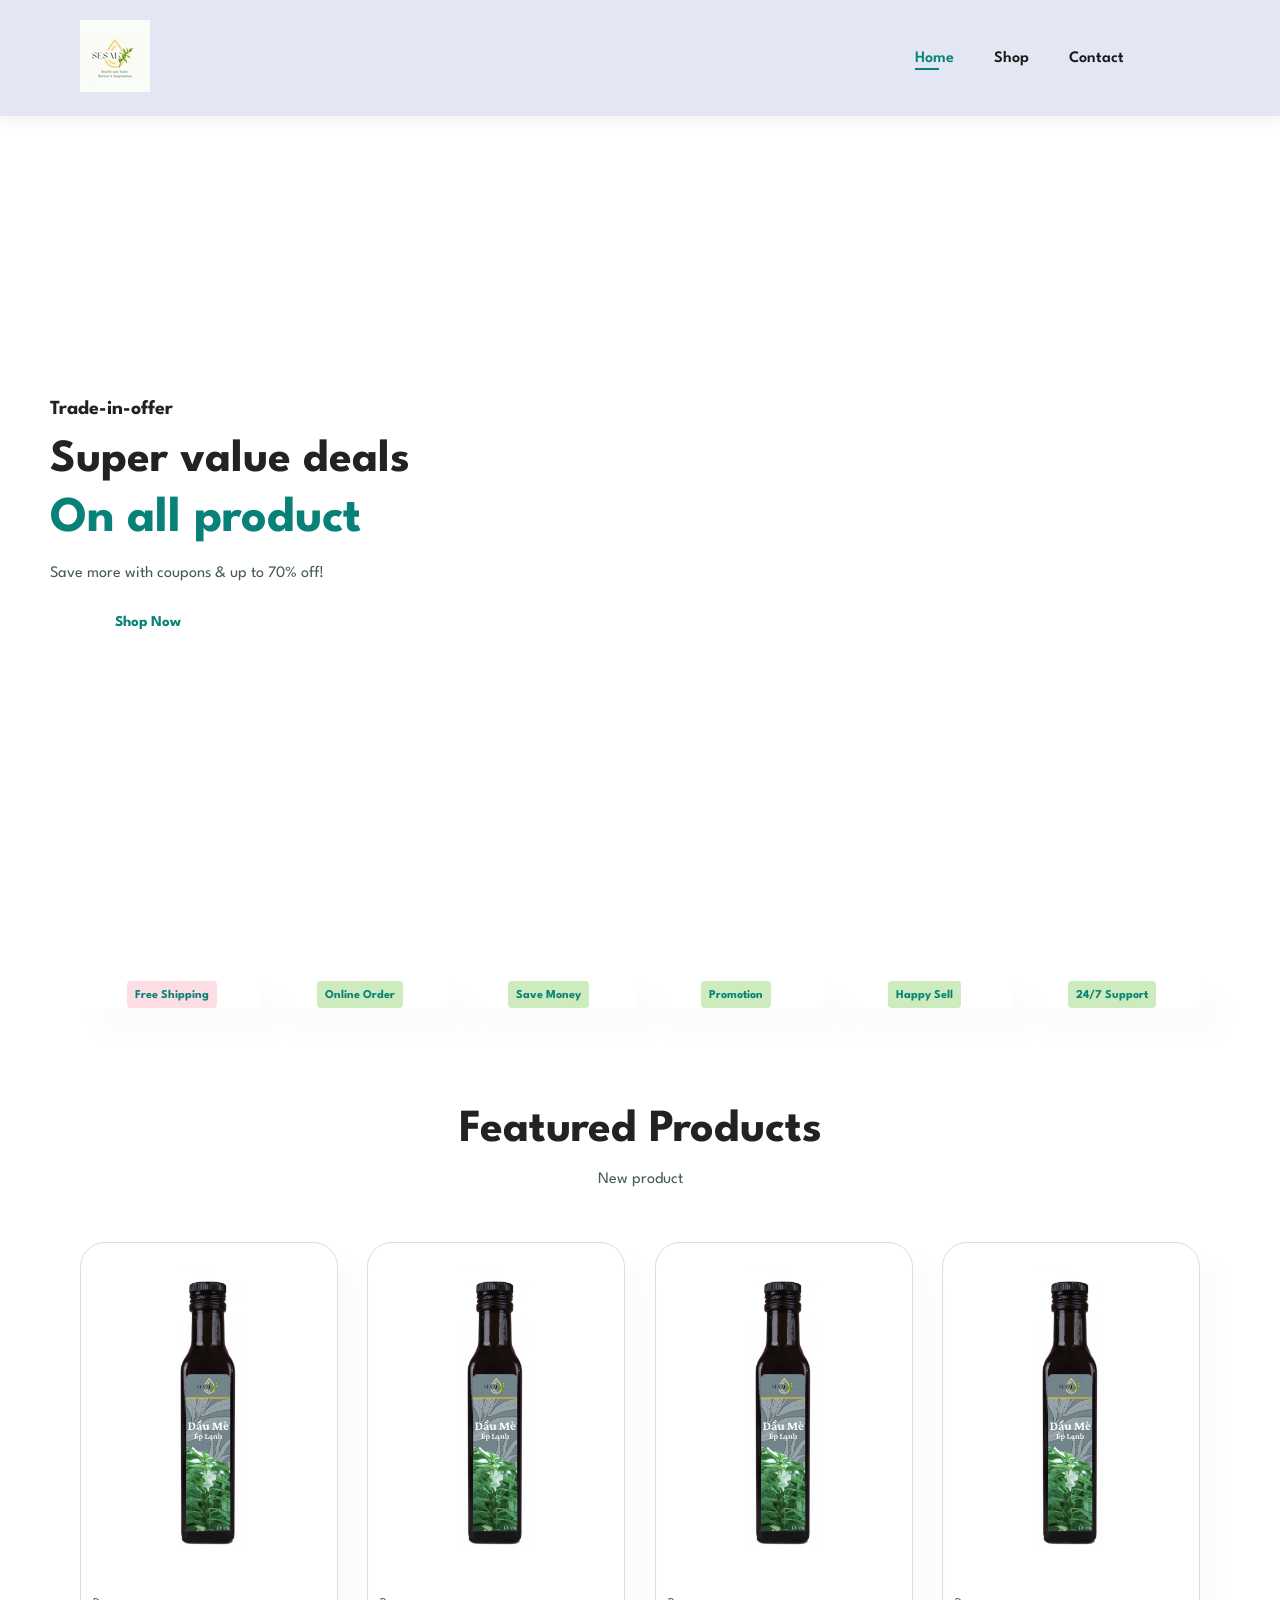
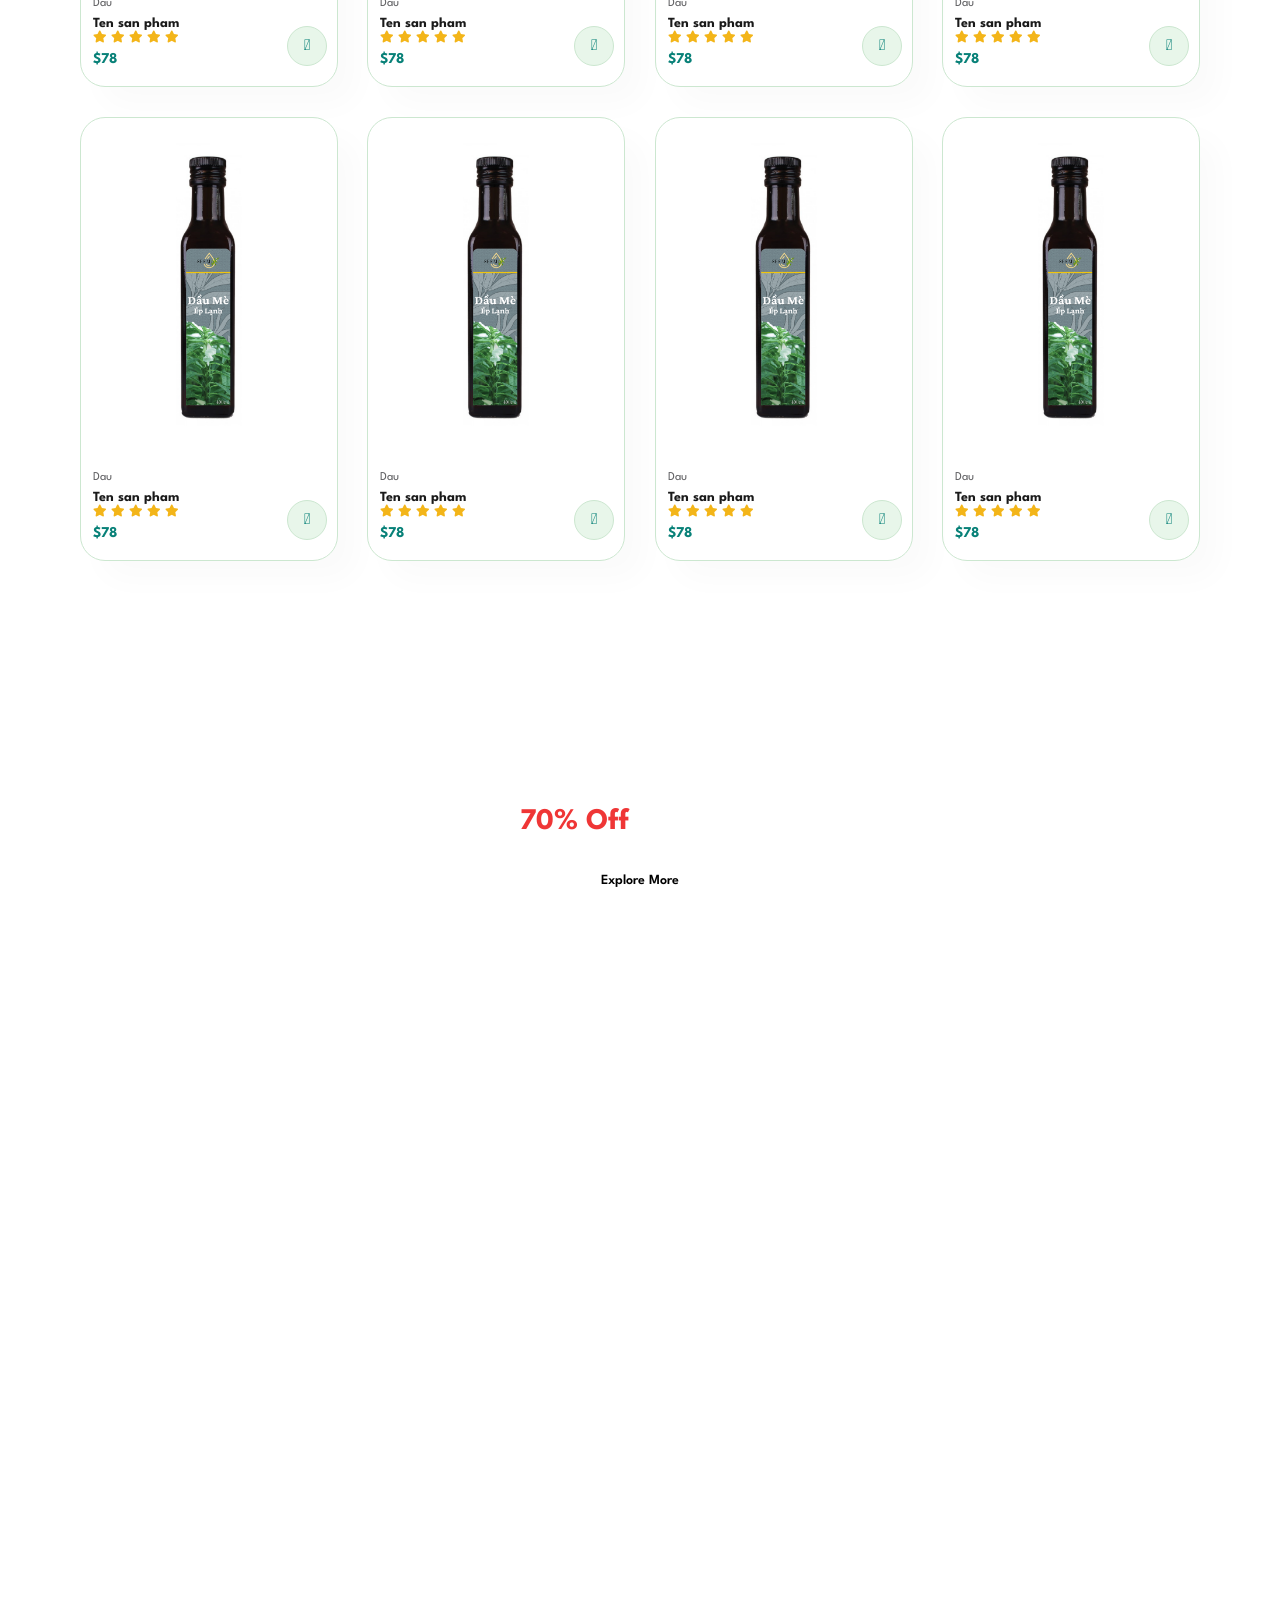
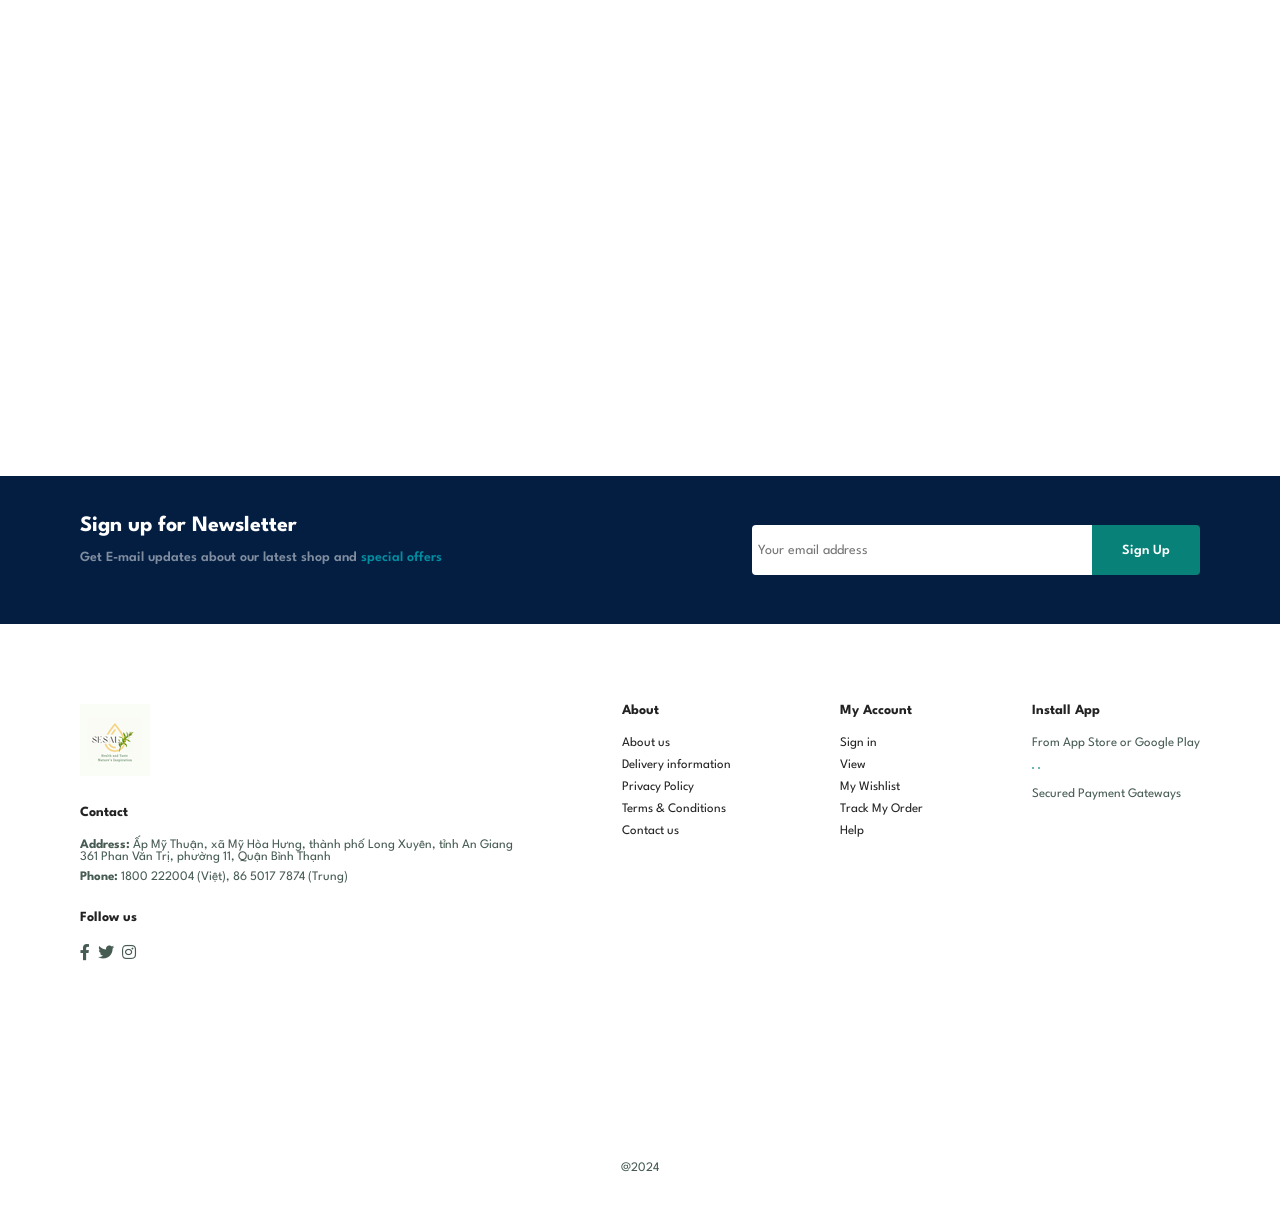
==== index.html @ d2856c5e "rgh" ====
<!DOCTYPE html>
<html lang="en">

    <head>
        <meta charset="UTF-8">
        <meta http-equiv="X-UA-Compatible" content="IE=edge">
        <meta name="viewport" content="width=device-width, initial-scale=1.0">
        <title>Tech2etc Ecommerce Tutorial</title>
        <link rel="stylesheet" href="https://pro.fontawesome.com/releases/v5.10.0/css/all.css" />

        <link rel="stylesheet" href="style.css">
    </head>

    <body>
        <section id = "header">
            <a href="#"><img src="img/logo.png"class = "logo" alt></a>

            <div>
                <ul id="navbar">
                    <li><a class="active" href="index.html">Home</a></li>
                    <li><a href="shop.html">Shop</a></li>
                    <li><a href="contact.html">Contact</a></li>
                    <li id= "lg-bag"><a href="cart.html"><i class="far fa-shopping-bag"></i></a></li>
                    <a href="#" id= "close"><i class="far fa-times"></i></a>
                </ul>
            </div>
            <div id="mobile">
                
                <a href="cart.html"><i class="far fa-shopping-bag"></i></a>
                <i id="bar" class = "fas fa-outdent"></i>
            </div>
        </section>

        <section id = "hero">
            <h4> Trade-in-offer</h4>
            <h2> Super value deals</h2>
            <h1> On all product</h1>
            <p>Save more with coupons & up to 70% off!</p>
            <button>Shop Now</button>
        </section>

        <section id="feature" class="section-p1">
            <div class = "fe-box">
                <img src="img/features/f1.png" alt = "">
                <h6>Free Shipping</h6>
            </div>
            <div class = "fe-box">
                <img src="img/features/f2.png" alt = "">
                <h6>Online Order</h6>
            </div>
            <div class = "fe-box">
                <img src="img/features/f3.png" alt = "">
                <h6> Save Money</h6>
            </div>
            <div class = "fe-box">
                <img src="img/features/f4.png" alt = "">
                <h6>Promotion</h6>
            </div>
            <div class = "fe-box">
                <img src="img/features/f5.png" alt = "">
                <h6>Happy Sell</h6>
            </div>
            <div class = "fe-box">
                <img src="img/features/f6.png" alt = "">
                <h6>24/7 Support</h6>
            </div>
        </section>

        <section id="product1" class = "section-p1">
            <h2>Featured Products</h2>
            <p>New product</p>
            <div class= "pro-container">
                <div class="pro">
                    <img src="img/products/f1.jpg" alt="">
                    <div class="des">
                        <span>Dau</span>
                        <h5>Ten san pham</h5>
                        <div class="star">
                            <i class="fas fa-star"></i>
                            <i class="fas fa-star"></i>
                            <i class="fas fa-star"></i>
                            <i class="fas fa-star"></i>
                            <i class="fas fa-star"></i>
                        </div>
                      <h4>$78</h4>
                 </div>
                 <a href="#"><i class="fal fa-shopping-cart cart"></i></a>
               </div>
               <div class="pro">
                <img src="img/products/f1.jpg" alt="">
                <div class="des">
                    <span>Dau</span>
                    <h5>Ten san pham</h5>
                    <div class="star">
                        <i class="fas fa-star"></i>
                        <i class="fas fa-star"></i>
                        <i class="fas fa-star"></i>
                        <i class="fas fa-star"></i>
                        <i class="fas fa-star"></i>
                    </div>
                  <h4>$78</h4>
             </div>
             <a href="#"><i class="fal fa-shopping-cart cart"></i></a>
           </div>
           <div class="pro">
            <img src="img/products/f1.jpg" alt="">
            <div class="des">
                <span>Dau</span>
                <h5>Ten san pham</h5>
                <div class="star">
                    <i class="fas fa-star"></i>
                    <i class="fas fa-star"></i>
                    <i class="fas fa-star"></i>
                    <i class="fas fa-star"></i>
                    <i class="fas fa-star"></i>
                </div>
              <h4>$78</h4>
         </div>
         <a href="#"><i class="fal fa-shopping-cart cart"></i></a>
       </div>
       <div class="pro">
        <img src="img/products/f1.jpg" alt="">
        <div class="des">
            <span>Dau</span>
            <h5>Ten san pham</h5>
            <div class="star">
                <i class="fas fa-star"></i>
                <i class="fas fa-star"></i>
                <i class="fas fa-star"></i>
                <i class="fas fa-star"></i>
                <i class="fas fa-star"></i>
            </div>
          <h4>$78</h4>
     </div>
     <a href="#"><i class="fal fa-shopping-cart cart"></i></a>
   </div>
   <div class="pro">
    <img src="img/products/f1.jpg" alt="">
    <div class="des">
        <span>Dau</span>
        <h5>Ten san pham</h5>
        <div class="star">
            <i class="fas fa-star"></i>
            <i class="fas fa-star"></i>
            <i class="fas fa-star"></i>
            <i class="fas fa-star"></i>
            <i class="fas fa-star"></i>
        </div>
      <h4>$78</h4>
 </div>
 <a href="#"><i class="fal fa-shopping-cart cart"></i></a>
</div>
<div class="pro">
    <img src="img/products/f1.jpg" alt="">
    <div class="des">
        <span>Dau</span>
        <h5>Ten san pham</h5>
        <div class="star">
            <i class="fas fa-star"></i>
            <i class="fas fa-star"></i>
            <i class="fas fa-star"></i>
            <i class="fas fa-star"></i>
            <i class="fas fa-star"></i>
        </div>
      <h4>$78</h4>
 </div>
 <a href="#"><i class="fal fa-shopping-cart cart"></i></a>
</div>



<div class="pro">
    <img src="img/products/f1.jpg" alt="">
    <div class="des">
        <span>Dau</span>
        <h5>Ten san pham</h5>
        <div class="star">
            <i class="fas fa-star"></i>
            <i class="fas fa-star"></i>
            <i class="fas fa-star"></i>
            <i class="fas fa-star"></i>
            <i class="fas fa-star"></i>
        </div>
      <h4>$78</h4>
 </div>
 <a href="#"><i class="fal fa-shopping-cart cart"></i></a>
</div>
<div class="pro">
    <img src="img/products/f1.jpg" alt="">
    <div class="des">
        <span>Dau</span>
        <h5>Ten san pham</h5>
        <div class="star">
            <i class="fas fa-star"></i>
            <i class="fas fa-star"></i>
            <i class="fas fa-star"></i>
            <i class="fas fa-star"></i>
            <i class="fas fa-star"></i>
        </div>
      <h4>$78</h4>
 </div>
 <a href="#"><i class="fal fa-shopping-cart cart"></i></a>
</div>
            </div>
        </section>

        <section id="banner" class="section-m1">
            <h4>Repair Services</h4>
            <h2>Up to <span>70% Off</span> Gioi thieu gi do</h2>
            <button class="normal">Explore More</button>
        </section>


        <section id = "sm-banner" class="section-p1">
            <div class="banner-box">
                <h4> crazy deal</h4>
                <h2>buy 1 get 1 free</h2>
                <span>The best classic dress is on sale at cars</span>
                <button class="white">Learn more</button>
            </div>
            <div class="banner-box banner-box2">
                <h4> crazy deal</h4>
                <h2>buy 1 get 1 free</h2>
                <span>The best classic dress is on sale at cars</span>
                <button class="white">Learn more</button>
            </div>
        </section>

        
        <section id="newsletter" class="section-p1 section-m1">
            <div class = "newstext">
                <h4>Sign up for Newsletter</h4>
                <p>Get E-mail updates about our latest shop and <span> special offers</span>

                </p>
            </div>
            <div class="form">
                <input type="text" placeholder="Your email address"> 
                <button class="normal">Sign Up</button>
            </div>
        </section>
        <script src="script.js"></script>

        <footer class="section-p1">
            <div class ="col">
                <img class="logo" src="img/logo.png" alt="">
                <h4>Contact</h4>
                <p> <strong>Address: </strong> Ấp Mỹ Thuận, xã Mỹ Hòa Hưng, thành phố Long Xuyên, tỉnh An Giang
                </br>
                    361 Phan Văn Trị, phường 11, Quận Bình Thạnh
                     </p>
                <p> <strong>Phone: </strong>1800 222004 (Việt),
                    86 5017 7874 (Trung)
                    </p>
                <div class="follow">
                    <h4>Follow us</h4>
                    <div class="icon">
                        <i class = "fab fa-facebook-f"></i>
                        <i class = "fab fa-twitter"></i>
                        <i class = "fab fa-instagram"></i>
                        <i class = "fab fa-youtube-f"></i>

                    </div>

                </div>
            </div>
                <div class="col">
                    <h4>About</h4>
                    <a href="#">About us</a>
                    <a href="#">Delivery information</a>
                    <a href="#">Privacy Policy</a>
                    <a href="#">Terms & Conditions</a>
                    <a href="#">Contact us</a>
                </div>
                <div class="col">
                    <h4> My Account</h4>
                    <a href="#">Sign in</a>
                    <a href="#">View</a>
                    <a href="#">My Wishlist</a>
                    <a href="#">Track My Order</a>
                    <a href="#">Help</a>
                </div>
                <div class="col install">
                    <h4>Install App</h4>
                    <p>From App Store or Google Play</p>
                    <div class="row">
                        <img src="img/pay/app.jpg" alt="">
                        <img src="img/pay/play.jpg" alt="">
                    </div>
                    <p>Secured Payment Gateways</p>
                    <img src="img/pay/pay.png" alt="">
                     </div>

                     <div class="copyright">
                        <p>@2024</p>
                     </div>
        </footer>
        <script src="script.js"></script>
    </body>

</html>
---- style.css ----
@import url("https://fonts.googleapis.com/css2?family=Spartan:wght@100;200;300;400;500;600;700;800;900&display=swap");
* {
  margin: 0;
  padding: 0;
  box-sizing: border-box;
  font-family: "Spartan", sans-serif;
}

html {
  scroll-behavior: smooth;
}

/* Global Styles */

h1 {
  font-size: 50px;
  line-height: 64px;
  color: #222;
}

h2 {
  font-size: 46px;
  line-height: 54px;
  color: #222;
}

h4 {
  font-size: 20px;
  color: #222;
}

h6 {
  font-weight: 700;
  font-size: 12px;
}

p {
  font-size: 16px;
  color: #465b52;
  margin: 15px 0 20px 0;
}

.section-p1 {
  padding: 40px 80px;
}

.section-m1 {
  margin: 40px 0;
}
button.normal{
  font-size: 14px;
  font-weight: 600;
  padding: 15px 30px;
  color: #000;
  background-color: #fff;
  border-radius: 4px;
  cursor: pointer;
  border: none;
  outline: none;
  transition: 0.2s;
}
button.white{
  font-size: 13px;
  font-weight: 600;
  padding: 11px 18px;
  color: #fff;
  background-color: transparent;
  cursor: pointer;
  border: 1px solid #fff;
  outline: none;
  transition: 0.2s;
}
body {
  width: 100%;
}

/*Header Start */
#header{
 display: flex;
 align-items: center;
 justify-content: space-between;
 padding: 20px 80px;
 background: #E3E6F3;
 box-shadow: 0 5px 15px rgba(0, 0, 0, 0.06);
 z-index: 999;
 position: sticky;
 top: 0;
 left: 0;
}

#navbar{
  display: flex;
  align-items: center;
  justify-content: center;
}
#navbar li{
  list-style: none;
  padding: 0 20px;
  position: relative;
}
#navbar li a{
  text-decoration: none;
  font-size: 16px;
  font-weight: 600;
  color: #1a1a1a;
  transition: 0.3s ease;
}
#navbar li a:hover,
#navbar li a.active{
  color: #088178;
}
#navbar li a.active::after,
#navbar li a:hover::after{
  content: "";
  width: 30%;
  height: 2px;
  background: #088178;
  position: absolute;
  bottom: -4px;
  left: 20px;
}
#mobile{
  display: none;
  align-items: center;
}
#close{
  display: none;
}
#hero{
 background-image: url("img/hero4.png");
 height: 90vh;
 width: 100%;
 background-size: cover;
 background-position: top 25% right 0;
 padding: 0 50px;
 display: flex;
 flex-direction: column;
 align-items: flex-start;
 justify-content: center;
}
#hero h4{
  padding-bottom: 15px;
}
#hero h1{
  color: #088178;
}
#hero button{
  background-image: url("img/button.png");
  background-color: transparent;
  color: #088178;
  border: 0;
  padding:  14px 80px 14px 65px;
  background-repeat: no-repeat;
  cursor: pointer;
  font-weight: 700;
  font-size: 15px;
}
#feature{
  display: flex;
  align-items: center;
  justify-content: space-between;
  flex-wrap: wrap;
}
#feature .fe-box{
  width: 180px;
  text-align: center;
  padding: 25xp 15px;
  box-shadow: 20px 20px 34px rgba(0, 0, 0, 0.03);
  border-radius: 4px;
  margin: 15px 0;
}
#feature .fe-box:hover{
  box-shadow: 10px 10px 54px rgba(70, 62, 221, 0.1);
}
#feature .fe-box img{
  width: 100%;
  margin-bottom: 10px;
}
#feature .fe-box h6{
  display: inline-block;
  padding: 9px 8px 6px 8px;
  line-height: 1;
  border-radius: 4px;
  color: #088178;
  background-color: #fddde4;
}
#feature .fe-box:nth-child(2) h6{
  background-color: #cdebbc;
}
#feature .fe-box:nth-child(3) h6{
  background-color: #cdebbc;
}
#feature .fe-box:nth-child(4) h6{
  background-color: #cdebbc;
}
#feature .fe-box:nth-child(5) h6{
  background-color: #cdebbc;
}
#feature .fe-box:nth-child(6) h6{
  background-color: #cdebbc;
}

#product1{
  text-align: center;
}
#product1 .pro-container{
  display: flex;
  justify-content: space-between;
  padding-top: 20px;
  flex-wrap: wrap;
}
#product1 .pro{
  width: 23%;
  min-width: 250px;
  padding: 10px 12px;
  border: 1px solid #cce7d0;
  border-radius: 25px;
  cursor:pointer;
  box-shadow: 20px 20px 30px rgba(0, 0, 0, 0.02);
  margin: 15px 0;
  transition: 0.2s ease;
  position: relative;
}
#product1 .pro:hover{
  box-shadow: 20px 20px 30px rgba(0,0,0,0.06);
}
#product1 .pro img{
  width: 100%;
  border-radius: 20px;
}
#product1 .pro .des{
  text-align: start;
  padding: 10px 0;
}
#product1 .pro .des span{
  color: #606063;
  font-size: 12px;
}
#product1 .pro .des h5{
  padding-top: 7px;
  color: #1a1a1a;
  font-size: 14px;
}
#product1 .pro .des i{
  font-size: 12px;
  color: rgb(243, 181, 25);
}
#product1 .pro .des h4{
  padding-top: 7px;
  font-size: 15px;
  font-weight: 700;
  color: #088178;
}
#product1 .pro .cart{
  width: 40px;
  height: 40px;
  line-height: 40px;
  border-radius: 50px;
  background-color: #e8f6ea;
  font-weight: 500;
  color: #088178;
  border: 1px solid #cce7d0;
  position: absolute;
  bottom: 20px;
  right: 10px;
}
#banner{
  display: flex;
  flex-direction: column;
  justify-content: center;
  align-items: center;
  text-align: center;
  background-image: url("img/banner/b2.jpg");
  width: 100%;
  height: 40vh;
  background-size: cover;
  background-position: center;
}
#banner h4{
  color: #fff;
  font-size: 16px;
}
#banner h2{
  color: #fff;
  font-size: 30px;
  padding: 10px 0;
}
#banner h2 span {
  color: #ef3636;
}
#banner button:hover{
background: #088178;
color: #fff;
}
#sm-banner{
  display: flex;
  justify-content: space-between;
  flex-wrap: wrap;
}
#sm-banner .banner-box{
  display: flex;
  flex-direction: column;
  justify-content: center;
  align-items: flex-start;
  background-image: url("img/banner/b17.jpg");
  min-width: 580px;
  height: 50vh;
  background-size: cover;
  background-position: center;
  padding: 30px;

}
#sm-banner .banner-box2{
  background-image: url("img/banner/b10.jpg");
}
#sm-banner h4{
  color: #fff;
  font-size: 20px;
  font-weight: 300;

}
#sm-banner h2{
  color: #fff;
  font-size: 28px;
  font-weight: 800;
  
}
#sm-banner span{
  color: #fff;
  font-size: 14px;
  font-weight: 500;
  padding-bottom: 15px;
  
}
#sm-banner .banner-box:hover button{
  background: #088178;
  border: 1px solid #088178;
}
#newsletter{
  display: flex;
  justify-content: space-between;
  flex-wrap: wrap;
  align-items: center;
  background-image: url("img/banner/b14.png");
  background-repeat: no-repeat;
  background-position: 20% 30%;
  background-color: #041e42;
}
#newsletter h4{
  font-size: 22px;
  font-weight: 700;
  color: #fff;
}
#newsletter p{
  font-size: 14px;
  font-weight: 600;
  color: #818ea0;
}
#newsletter p span{
  color: #018ea0;
}
#newsletter .form{
  display: flex;
  width: 40%;
}
#newsletter input{
  height: 3.125rem;
  padding: 0 1.25mm;
  font-size: 14px;
  width: 100%;
  border: 1px solid transparent;
  border-radius: 4px;
  outline: none;
  border-top-right-radius: 0;
  border-bottom-right-radius: 0;
}
#newsletter button{
  background-color: #088178;
  color: #fff;
  white-space: nowrap;
  border-top-left-radius: 0;
  border-bottom-left-radius: 0;
}

footer{
  display: flex;
  flex-wrap: wrap;
  justify-content: space-between;
}
footer .col{
  display: flex;
  flex-direction: column;
  align-items: flex-start;
  margin-bottom: 200px;
}
footer .logo{
  margin-bottom: 30px;
}
footer h4{
  font-size: 14px;
  padding-bottom: 20px;
}
footer p{
  font-size: 13px;
  margin: 0 0 8px 0;
}
footer a{
  font-size: 13px;
  text-decoration: none;
  color: #222;
  margin-bottom: 10px;
}
footer .follow{
  margin-top: 20px;
}
footer .follow i{
  color: #465b52;
  padding-right: 4px;
  cursor: pointer;
}
footer .install .row img{
  border: 1px solid #088178;
  border-radius: 6px;
}
footer .install img{
  margin: 10px 0 15px 0;
}
footer .follow i:hover,
footer a:hover{
  color: #088178;
}
footer .copyright{
  width: 100%;
  text-align: center;
}



@media (max-width:799px){
  #section-p1{
    padding: 40px 48px;
  }
  #navbar{
  display: flex;
  flex-direction: columns;
  align-items: flex-start;
  justify-content: flex-start;
  position: fixed;
  top: 0;
  right: -300px;
  height: 100vh;
  width: 300px;
  background-color: #e3e6f3;
  box-shadow: 0 40px 60px rgba(0,0,0,0.1);
  padding: 80px 0 0 10px;
  transition: 0.3s;
}
  #navbar .active{
    right: 0px;
  }
  #navbar li{
    margin-bottom: 25px;
  }
  #mobile{
    display: flex;
    align-items: center;
  }
  #mobile i{
    color: #1a1a1a;
    font-size: 24px;
    padding-left: 20px;
  }
  #close{
    display: initial;
    position: absolute;
    top: 30px;
    left: 30px;
    color: #222;
    font-size: 24px;
  }
  #lg-bag{
    display: none;
}
  #hero {
    height: 70vh;
    padding 0 80px;
    background-position: top 30% right 30%;
  }
  #feature{
    justify-content: center;
  }
  #feture .fe-box{
    
    margin: 15px 15px;
  }
  #product1 .pro-container{
    justify-content: center;
  }
  #product1 .pro{
    margin: 15px;
  }
  #banner{
    height: 20vh;
  }
  #sm-banner .banner-box{
    min-width: 100%;
    height: 50vh;
  }
  #banner3{
    padding: 0 40px;
  }
  #banner3 .banner-box{
    min-width: 30%;
  }
}


@media (max-width: 477px){
  #header{
    padding: 10px 30px;
  }
  #h1{
    font-size: 38px;
  }
  #h2{
    font-size: 28px;
  }
  #hero{
    padding: 0 20px;
    background-position: 55%;
  }
  #feature{
    justify-content: space-between;
  }
  #feature .fe-box{
    width: 155px;
    
    margin: 0 0 15px 0;
  }
  #product1 .pro{
    width: 100%;
  }
  #banner{
    height: 40vh;
  }
  #sm-banner .banner-box{
    height: 40vh;
  }
  #sm-banner .banner-box2{
    margin-top: 20px;
  }
  #banner3{
    padding: 0 20px;
  }
  #banner3 .banner-box{
    width: 100%;
  }
  #newsletter{
    padding: 40px 20px;
  }
  #newsletter .form{
    width: 100%;
  }
  footer .copyright{
    text-align: start;
  }
}




#page-header{
  background-image: url("img/banner/b1.jpg");
  width: 100%;
  height: 40vh;
  background-size: cover;
  display: flex;
  justify-content: center;
  text-align: center;
  flex-direction: column;
  padding: 14px;
}
#page-header h2, 
#page-header p{
  color: #fff;
}
#pagination{
  text-align: center;

}
#pagination a{
  text-decoration: none;
  background-color: #088178;
  padding: 15px 20px;
  border-radius: 4px;
  color: #fff;
  font-weight: 600;
}
#pagination a i{
  font-size: 16px;
  font-weight: 600;
}
#prodetials{
  display: flex;
  margin-top: 20px;
}
#prodetials .single-pro-image{
  width: 40%;
  margin-right: 50px;
}
.small-img-group{
  display: flex;
  justify-content: space-between;

}
.small-img-col{
  flex-basis: 24%;
  cursor: pointer;
}
#prodetails .single-pro-details{
  width: 50%;
  padding-top: 30px;
}
#prodetails .single-pro-details h4{
  padding: 40px 0 20px 0;
}
#prodetails .single-pro-details h2{
  font-size: 26px;
}
#prodetails .single-pro-details select{
 display: block;
 padding: 5px 10px;
 margin-bottom: 10px; 
}
#prodetails .single-pro-details input{
  width: 50px;
  width: 47px;
  padding-left: 10px;
  font-size: 16px;
  margin-right: 10px;
}
#prodetails .single-pro-details input:focus{
  outline: none;
}
#prodetails .single-pro-details button{
  background: #088178;
  color: #fff;
}
#prodetails .single-pro-details span{
  line-height: 25px;
}
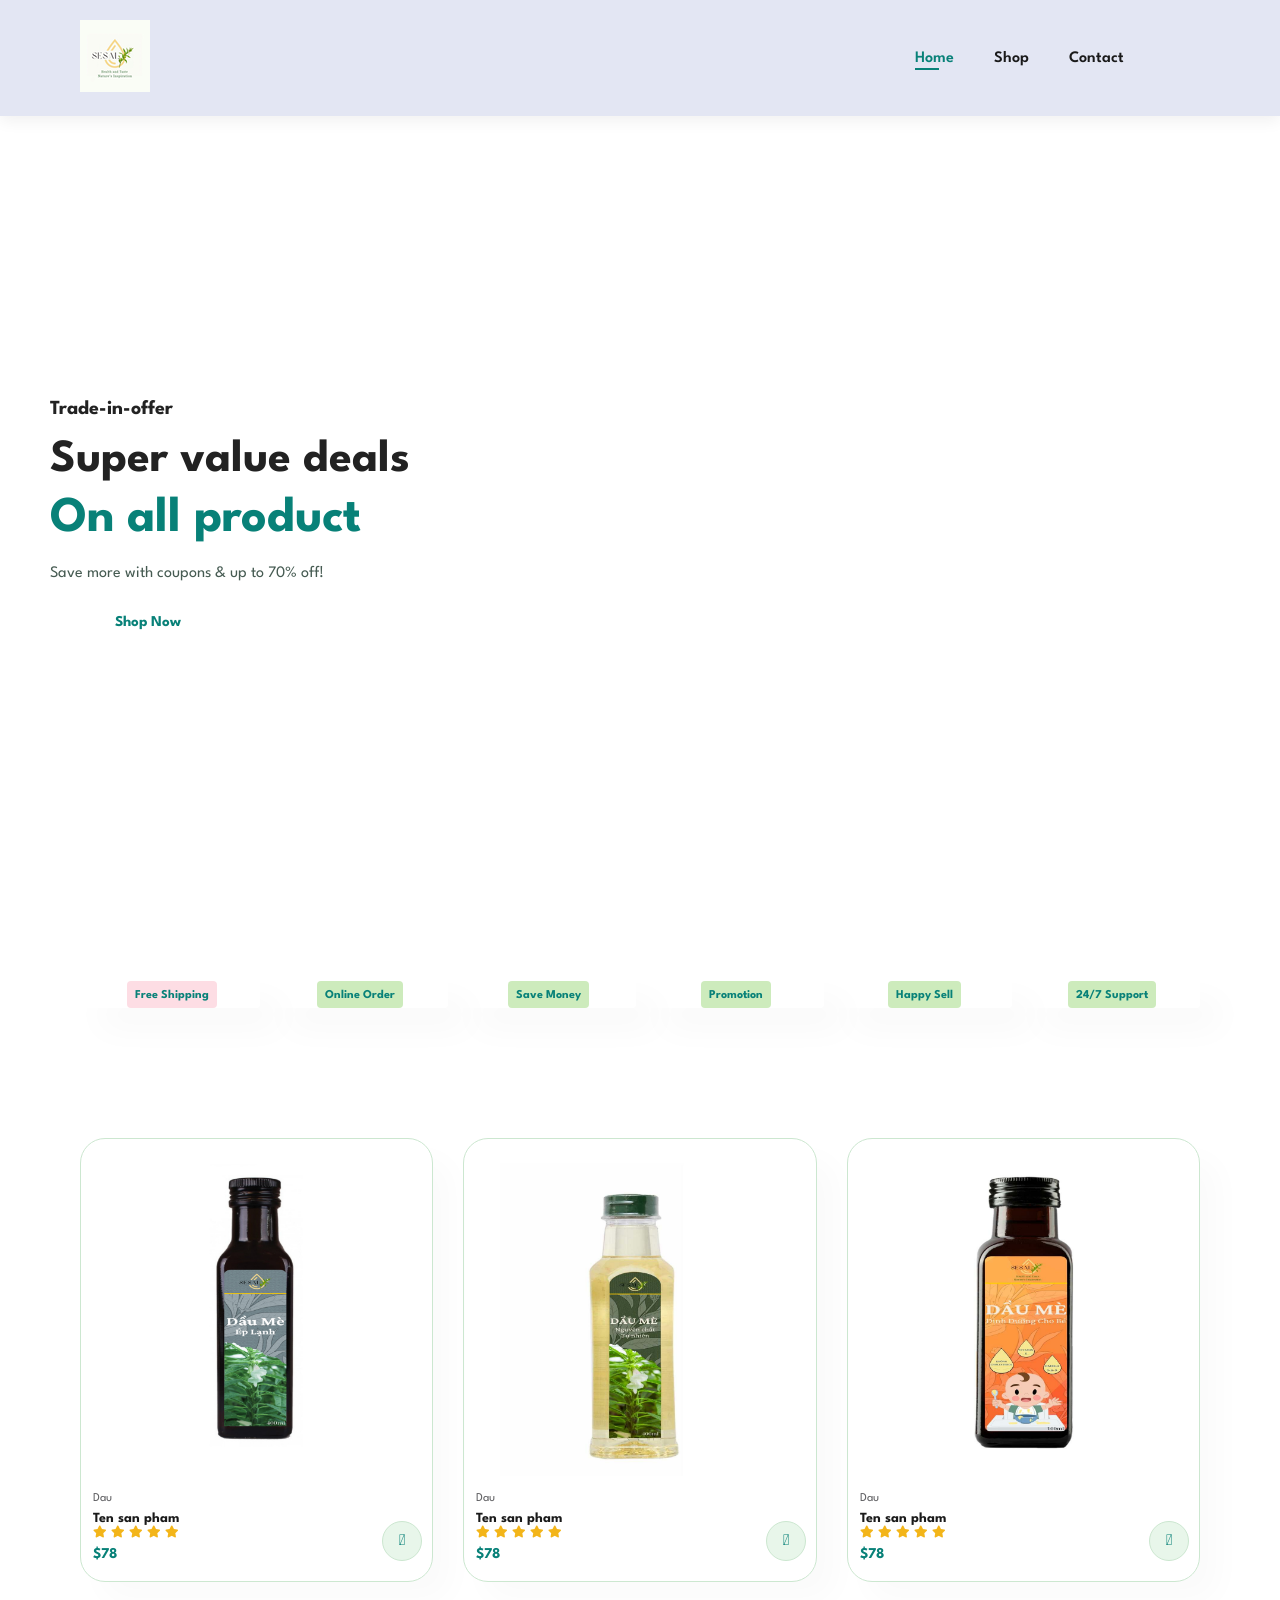
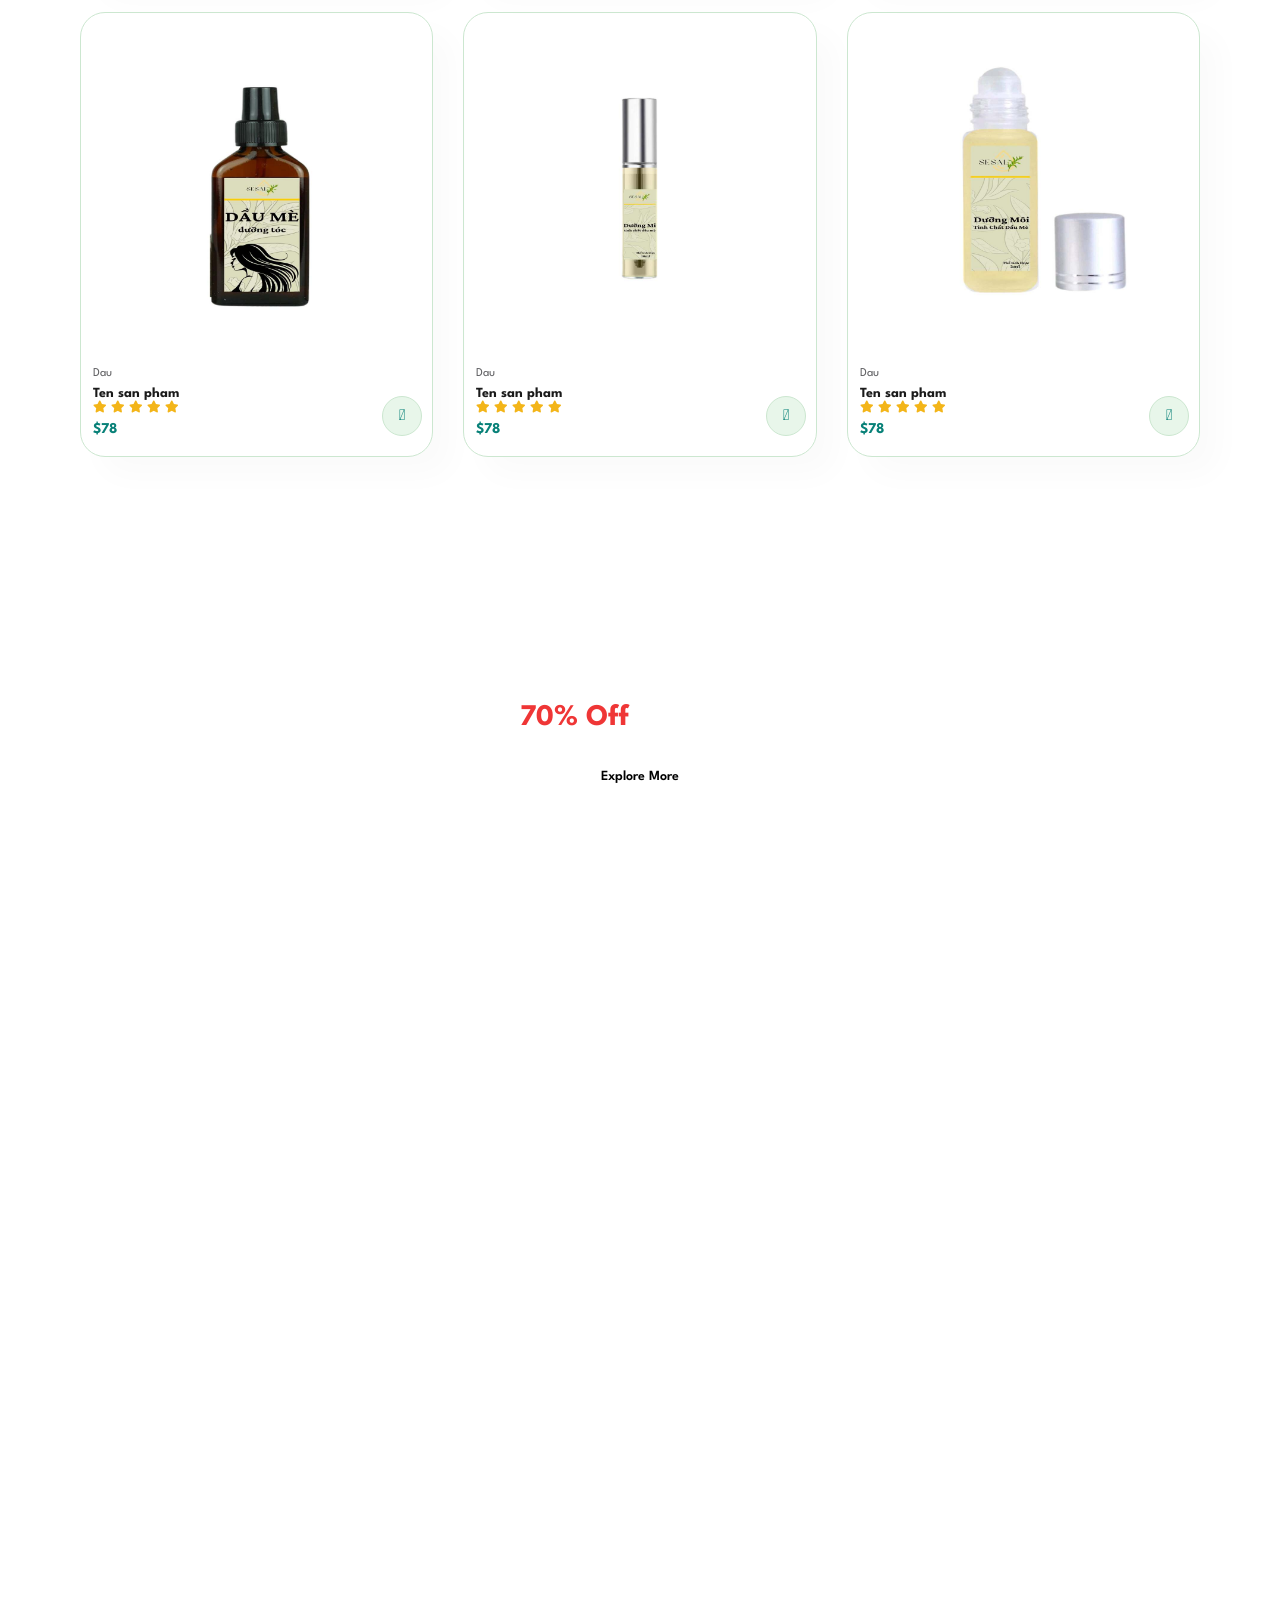
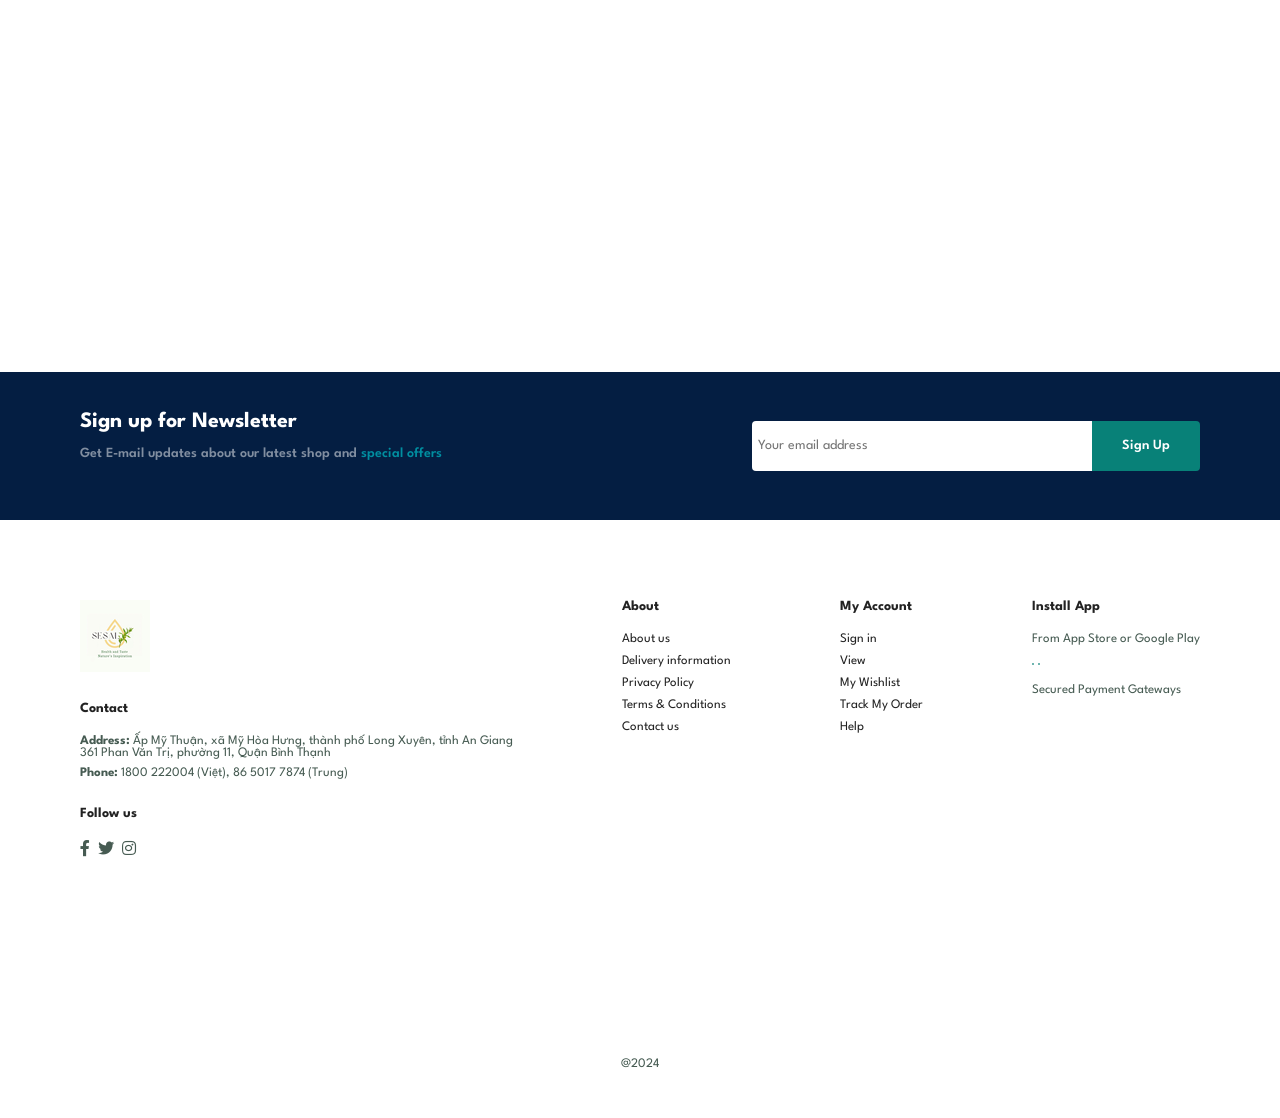
==== commit 57ea175f: "m,./" ====
--- a/index.html
+++ b/index.html
@@ -67,10 +67,9 @@
         </section>
 
         <section id="product1" class = "section-p1">
-            <h2>Featured Products</h2>
-            <p>New product</p>
+        
             <div class= "pro-container">
-                <div class="pro">
+                <div class="pro" onclick="window.location.href='sproduct.html';">
                     <img src="img/products/f1.jpg" alt="">
                     <div class="des">
                         <span>Dau</span>
@@ -86,8 +85,8 @@
                  </div>
                  <a href="#"><i class="fal fa-shopping-cart cart"></i></a>
                </div>
-               <div class="pro">
-                <img src="img/products/f1.jpg" alt="">
+               <div class="pro" onclick="window.location.href='sproduct1.html';">
+                <img src="img/products/f2.jpg" alt="">
                 <div class="des">
                     <span>Dau</span>
                     <h5>Ten san pham</h5>
@@ -102,8 +101,8 @@
              </div>
              <a href="#"><i class="fal fa-shopping-cart cart"></i></a>
            </div>
-           <div class="pro">
-            <img src="img/products/f1.jpg" alt="">
+           <div class="pro" onclick="window.location.href='sproduct2.html';">
+            <img src="img/products/f3.jpg" alt="">
             <div class="des">
                 <span>Dau</span>
                 <h5>Ten san pham</h5>
@@ -118,8 +117,8 @@
          </div>
          <a href="#"><i class="fal fa-shopping-cart cart"></i></a>
        </div>
-       <div class="pro">
-        <img src="img/products/f1.jpg" alt="">
+       <div class="pro" onclick="window.location.href='sproduct3.html';">
+        <img src="img/products/f4.jpg" alt="">
         <div class="des">
             <span>Dau</span>
             <h5>Ten san pham</h5>
@@ -134,8 +133,8 @@
      </div>
      <a href="#"><i class="fal fa-shopping-cart cart"></i></a>
    </div>
-   <div class="pro">
-    <img src="img/products/f1.jpg" alt="">
+   <div class="pro" onclick="window.location.href='sproduct4.html';">
+    <img src="img/products/f5.jpg" alt="">
     <div class="des">
         <span>Dau</span>
         <h5>Ten san pham</h5>
@@ -150,8 +149,8 @@
  </div>
  <a href="#"><i class="fal fa-shopping-cart cart"></i></a>
 </div>
-<div class="pro">
-    <img src="img/products/f1.jpg" alt="">
+<div class="pro" onclick="window.location.href='sproduct5.html';">
+    <img src="img/products/f6.jpg" alt="">
     <div class="des">
         <span>Dau</span>
         <h5>Ten san pham</h5>
@@ -169,40 +168,9 @@
 
 
 
-<div class="pro">
-    <img src="img/products/f1.jpg" alt="">
-    <div class="des">
-        <span>Dau</span>
-        <h5>Ten san pham</h5>
-        <div class="star">
-            <i class="fas fa-star"></i>
-            <i class="fas fa-star"></i>
-            <i class="fas fa-star"></i>
-            <i class="fas fa-star"></i>
-            <i class="fas fa-star"></i>
-        </div>
-      <h4>$78</h4>
- </div>
- <a href="#"><i class="fal fa-shopping-cart cart"></i></a>
-</div>
-<div class="pro">
-    <img src="img/products/f1.jpg" alt="">
-    <div class="des">
-        <span>Dau</span>
-        <h5>Ten san pham</h5>
-        <div class="star">
-            <i class="fas fa-star"></i>
-            <i class="fas fa-star"></i>
-            <i class="fas fa-star"></i>
-            <i class="fas fa-star"></i>
-            <i class="fas fa-star"></i>
-        </div>
-      <h4>$78</h4>
- </div>
- <a href="#"><i class="fal fa-shopping-cart cart"></i></a>
-</div>
-            </div>
-        </section>
+
+        </section>
+
 
         <section id="banner" class="section-m1">
             <h4>Repair Services</h4>
--- a/style.css
+++ b/style.css
@@ -199,6 +199,12 @@
 #feature .fe-box:nth-child(6) h6{
   background-color: #cdebbc;
 }
+#product1 .pro {
+  flex-basis: calc(33.33% - 20px); /* 33.33% là phần trăm của container và trừ đi khoảng cách giữa các phần tử */
+  max-width: calc(33.33% - 20px); /* Đảm bảo rằng kích thước tối đa của mỗi phần tử không vượt quá 1/3 của container */
+  margin: 0 10px; /* Khoảng cách giữa các phần tử */
+}
+
 
 #product1{
   text-align: center;
@@ -483,7 +489,7 @@
 }
   #hero {
     height: 70vh;
-    padding 0 80px;
+    padding: 0 80px;
     background-position: top 30% right 30%;
   }
   #feature{
@@ -564,6 +570,32 @@
   footer .copyright{
     text-align: start;
   }
+  #prodetails {
+    display: flex;
+    flex-direction: column;
+  }
+  #prodetails .single-pro-image{
+    width: 100%;
+    margin-right: 0px;
+  }
+  #prodetails .single-pro-details{
+    width: 100%;
+  }
+
+  
+  #cart-add{
+    
+    justify-content: column;
+  }
+  #coupon{
+    width: 100%;
+    margin-bottom: 30px;
+  }
+  #subtotal{
+    width: 100%;
+    padding: 20px;
+  }
+
 }
 
 
@@ -600,27 +632,32 @@
   font-size: 16px;
   font-weight: 600;
 }
-#prodetials{
+ #prodetails{
   display: flex;
   margin-top: 20px;
 }
-#prodetials .single-pro-image{
+
+
+#prodetails .single-pro-image{
   width: 40%;
   margin-right: 50px;
 }
+
 .small-img-group{
   display: flex;
   justify-content: space-between;
-
-}
+}
+
 .small-img-col{
   flex-basis: 24%;
   cursor: pointer;
 }
+
 #prodetails .single-pro-details{
   width: 50%;
   padding-top: 30px;
 }
+
 #prodetails .single-pro-details h4{
   padding: 40px 0 20px 0;
 }
@@ -648,4 +685,100 @@
 }
 #prodetails .single-pro-details span{
   line-height: 25px;
+} */
+#cart{
+  overflow-x: auto; 
+}
+#cart table{
+  width: 100%;
+  border-collapse: collapse;
+  table-layout: fixed;
+  white-space: nowrap;
+}
+#cart table img{
+  width: 70px;
+}
+#cart table td:nth-child(1){
+  width: 100px;
+  text-align: center;
+}
+#cart table td:nth-child(2){
+  width: 150px;
+  text-align: center;
+}
+
+#cart table td:nth-child(3){
+  width: 250px;
+  text-align: center;
+}
+#cart table td:nth-child(4),
+#cart table td:nth-child(5),
+#cart table td:nth-child(6){
+  width: 150px;
+  text-align: center;
+}
+#cart table td:nth-child(5) input{
+  width: 70px;
+  padding: 10px 5px 10px 15px;
+}
+#cart table thead{
+  border: 1px solid #e2e9e1;
+  border-left: none;
+  border-right: none;
+}
+#cart table thead td{
+  font-weight: 700;
+  text-transform: uppercase;
+  font-size: 13px;
+  padding: 18px 0;
+}
+#cart table tbody tr td{
+  padding-top: 15px;
+}
+#cart table tbody td{
+  font-size: 13px;
+}
+
+#cart-add{
+  display: flex;
+  flex-wrap: wrap;
+  justify-content: space-between;
+}
+#coupon{
+  width: 50%;
+  margin-bottom: 30px;
+}
+#coupon h3,
+#subtotal h3{
+  padding-bottom: 15px;
+}
+#coupon input{
+  padding: 10px 20px;
+  outline: none;
+  width: 60%;
+  margin-right: 10px;
+  border: 1px solid #e2e9e1;
+}
+#coupon button,
+#subtotal button{
+  background-color: #088178;
+  color: #fff;
+  padding:12px 20px;
+}
+#subtotal {
+  width: 50%;
+  margin-bottom: 50px;
+  border: 1px solid #e2e9e1;
+  padding: 30px;
+}
+#subtotal table{
+  border-collapse: collapse;
+  width: 100%;
+  margin-bottom:20px
+}
+#subtotal table td{
+  width: 50%;
+  border: 1px solid #e2e9e1;
+  padding: 10px;
+  font-size: 13px;
 }
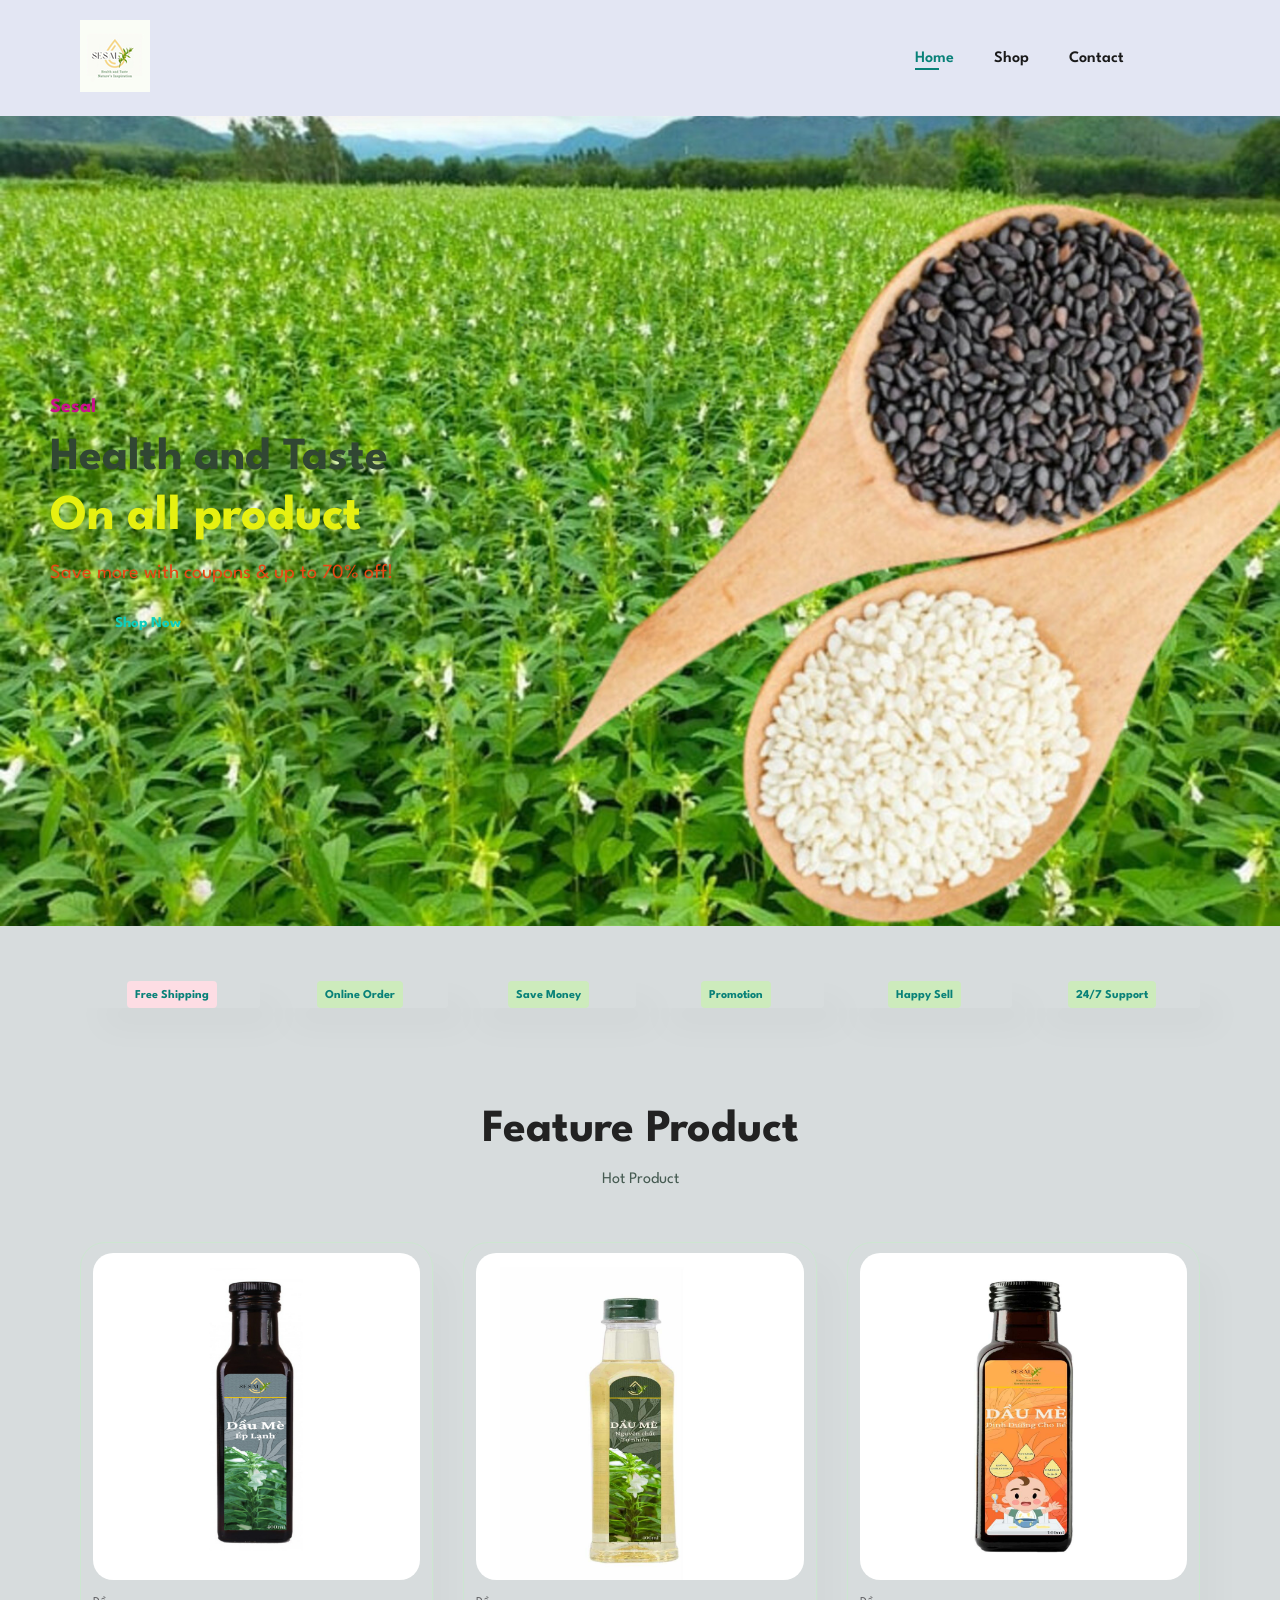
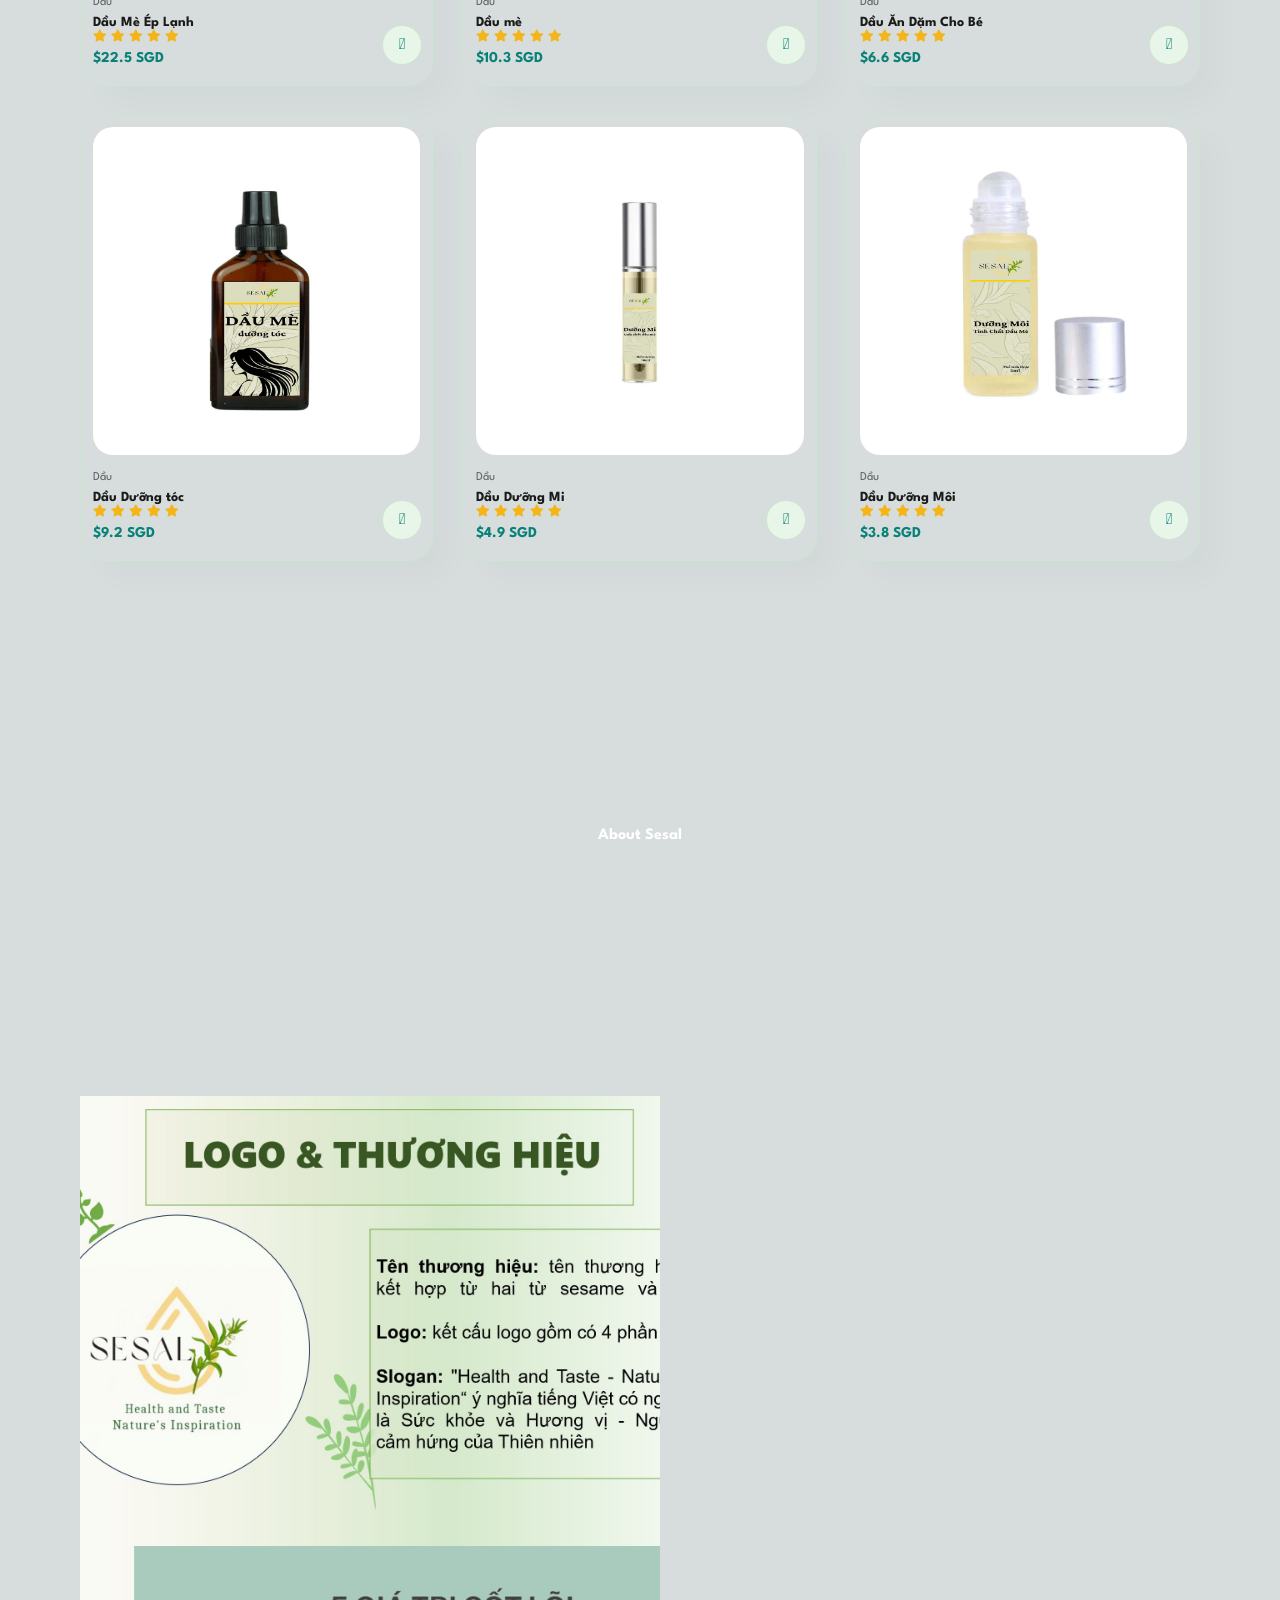
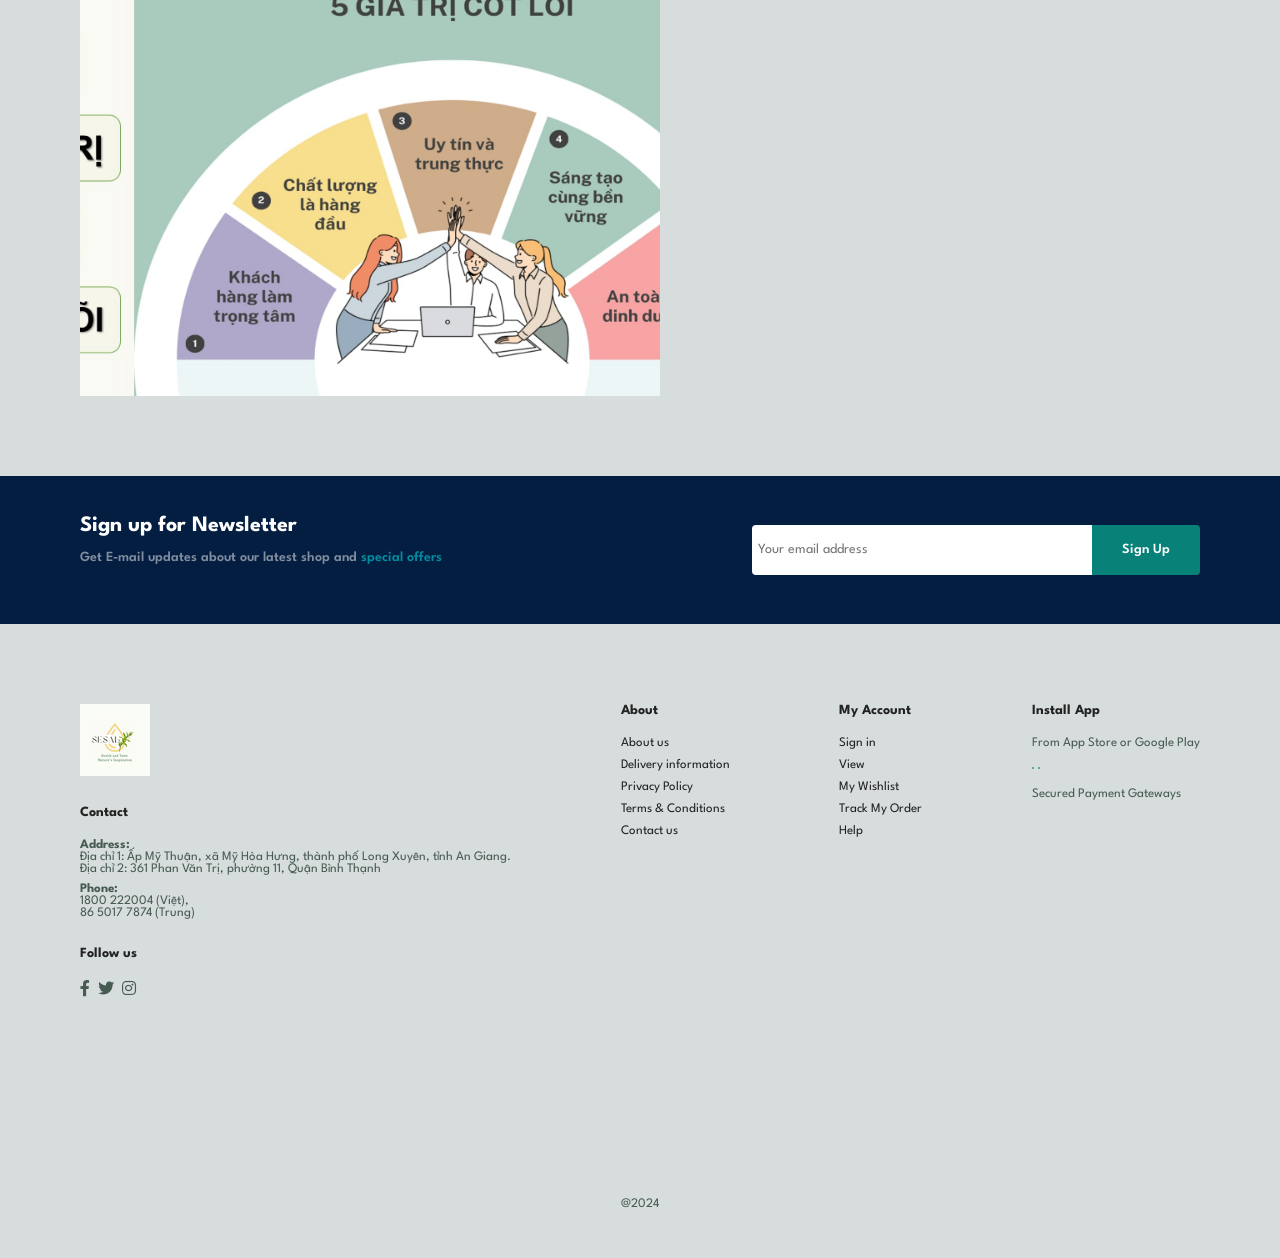
==== commit 3d184073: "new" ====
--- a/index.html
+++ b/index.html
@@ -5,7 +5,7 @@
         <meta charset="UTF-8">
         <meta http-equiv="X-UA-Compatible" content="IE=edge">
         <meta name="viewport" content="width=device-width, initial-scale=1.0">
-        <title>Tech2etc Ecommerce Tutorial</title>
+        <title>Sesal</title>
         <link rel="stylesheet" href="https://pro.fontawesome.com/releases/v5.10.0/css/all.css" />
 
         <link rel="stylesheet" href="style.css">
@@ -32,8 +32,8 @@
         </section>
 
         <section id = "hero">
-            <h4> Trade-in-offer</h4>
-            <h2> Super value deals</h2>
+            <h4> Sesal</h4>
+            <h2> Health and Taste</h2>
             <h1> On all product</h1>
             <p>Save more with coupons & up to 70% off!</p>
             <button>Shop Now</button>
@@ -67,13 +67,15 @@
         </section>
 
         <section id="product1" class = "section-p1">
-        
+            <h2>Feature Product</h2>
+            <p>Hot Product</p>
             <div class= "pro-container">
                 <div class="pro" onclick="window.location.href='sproduct.html';">
+                   
                     <img src="img/products/f1.jpg" alt="">
                     <div class="des">
-                        <span>Dau</span>
-                        <h5>Ten san pham</h5>
+                        <span>Dầu</span>
+                        <h5>Dầu Mè Ép Lạnh</h5>
                         <div class="star">
                             <i class="fas fa-star"></i>
                             <i class="fas fa-star"></i>
@@ -81,15 +83,15 @@
                             <i class="fas fa-star"></i>
                             <i class="fas fa-star"></i>
                         </div>
-                      <h4>$78</h4>
+                      <h4>$22.5 SGD</h4>
                  </div>
                  <a href="#"><i class="fal fa-shopping-cart cart"></i></a>
                </div>
                <div class="pro" onclick="window.location.href='sproduct1.html';">
                 <img src="img/products/f2.jpg" alt="">
                 <div class="des">
-                    <span>Dau</span>
-                    <h5>Ten san pham</h5>
+                    <span>Dầu</span>
+                    <h5>Dầu mè</h5>
                     <div class="star">
                         <i class="fas fa-star"></i>
                         <i class="fas fa-star"></i>
@@ -97,15 +99,15 @@
                         <i class="fas fa-star"></i>
                         <i class="fas fa-star"></i>
                     </div>
-                  <h4>$78</h4>
+                  <h4>$10.3 SGD</h4>
              </div>
              <a href="#"><i class="fal fa-shopping-cart cart"></i></a>
            </div>
            <div class="pro" onclick="window.location.href='sproduct2.html';">
             <img src="img/products/f3.jpg" alt="">
             <div class="des">
-                <span>Dau</span>
-                <h5>Ten san pham</h5>
+                <span>Dầu</span>
+                <h5>Dầu Ăn Dặm Cho Bé</h5>
                 <div class="star">
                     <i class="fas fa-star"></i>
                     <i class="fas fa-star"></i>
@@ -113,15 +115,15 @@
                     <i class="fas fa-star"></i>
                     <i class="fas fa-star"></i>
                 </div>
-              <h4>$78</h4>
+              <h4>$6.6 SGD</h4>
          </div>
          <a href="#"><i class="fal fa-shopping-cart cart"></i></a>
        </div>
        <div class="pro" onclick="window.location.href='sproduct3.html';">
         <img src="img/products/f4.jpg" alt="">
         <div class="des">
-            <span>Dau</span>
-            <h5>Ten san pham</h5>
+            <span>Dầu</span>
+            <h5>Dầu Dưỡng tóc</h5>
             <div class="star">
                 <i class="fas fa-star"></i>
                 <i class="fas fa-star"></i>
@@ -129,15 +131,15 @@
                 <i class="fas fa-star"></i>
                 <i class="fas fa-star"></i>
             </div>
-          <h4>$78</h4>
+          <h4>$9.2 SGD</h4>
      </div>
      <a href="#"><i class="fal fa-shopping-cart cart"></i></a>
    </div>
    <div class="pro" onclick="window.location.href='sproduct4.html';">
     <img src="img/products/f5.jpg" alt="">
     <div class="des">
-        <span>Dau</span>
-        <h5>Ten san pham</h5>
+        <span>Dầu</span>
+        <h5>Dầu Dưỡng Mi</h5>
         <div class="star">
             <i class="fas fa-star"></i>
             <i class="fas fa-star"></i>
@@ -145,15 +147,15 @@
             <i class="fas fa-star"></i>
             <i class="fas fa-star"></i>
         </div>
-      <h4>$78</h4>
+      <h4>$4.9 SGD</h4>
  </div>
  <a href="#"><i class="fal fa-shopping-cart cart"></i></a>
 </div>
 <div class="pro" onclick="window.location.href='sproduct5.html';">
     <img src="img/products/f6.jpg" alt="">
     <div class="des">
-        <span>Dau</span>
-        <h5>Ten san pham</h5>
+        <span>Dầu</span>
+        <h5>Dầu Dưỡng Môi</h5>
         <div class="star">
             <i class="fas fa-star"></i>
             <i class="fas fa-star"></i>
@@ -161,7 +163,7 @@
             <i class="fas fa-star"></i>
             <i class="fas fa-star"></i>
         </div>
-      <h4>$78</h4>
+      <h4>$3.8 SGD</h4>
  </div>
  <a href="#"><i class="fal fa-shopping-cart cart"></i></a>
 </div>
@@ -173,24 +175,18 @@
 
 
         <section id="banner" class="section-m1">
-            <h4>Repair Services</h4>
-            <h2>Up to <span>70% Off</span> Gioi thieu gi do</h2>
-            <button class="normal">Explore More</button>
+            <h4>About Sesal</h4>
+          
+           
         </section>
 
 
         <section id = "sm-banner" class="section-p1">
             <div class="banner-box">
-                <h4> crazy deal</h4>
-                <h2>buy 1 get 1 free</h2>
-                <span>The best classic dress is on sale at cars</span>
-                <button class="white">Learn more</button>
+               
             </div>
             <div class="banner-box banner-box2">
-                <h4> crazy deal</h4>
-                <h2>buy 1 get 1 free</h2>
-                <span>The best classic dress is on sale at cars</span>
-                <button class="white">Learn more</button>
+                
             </div>
         </section>
 
@@ -213,11 +209,14 @@
             <div class ="col">
                 <img class="logo" src="img/logo.png" alt="">
                 <h4>Contact</h4>
-                <p> <strong>Address: </strong> Ấp Mỹ Thuận, xã Mỹ Hòa Hưng, thành phố Long Xuyên, tỉnh An Giang
+                <p> 
+                    <strong>
+                     Address: </strong>  </br> Địa chỉ 1: Ấp Mỹ Thuận, xã Mỹ Hòa Hưng, thành phố Long Xuyên, tỉnh An Giang.
                 </br>
-                    361 Phan Văn Trị, phường 11, Quận Bình Thạnh
+                    Địa chỉ 2: 361 Phan Văn Trị, phường 11, Quận Bình Thạnh
                      </p>
-                <p> <strong>Phone: </strong>1800 222004 (Việt),
+                <p> <strong>Phone: </strong>  </br>1800 222004 (Việt),
+                </br>
                     86 5017 7874 (Trung)
                     </p>
                 <div class="follow">
--- a/style.css
+++ b/style.css
@@ -72,6 +72,7 @@
 }
 body {
   width: 100%;
+  background: #d7dcdd;
 }
 
 /*Header Start */
@@ -127,7 +128,7 @@
   display: none;
 }
 #hero{
- background-image: url("img/hero4.png");
+ background-image: url("img/hero4.jpg");
  height: 90vh;
  width: 100%;
  background-size: cover;
@@ -140,14 +141,22 @@
 }
 #hero h4{
   padding-bottom: 15px;
+  color:#cc108d;
 }
 #hero h1{
-  color: #088178;
+  color: #e6f110;
+}
+#hero h2{
+  color: #314733;
+}
+#hero p{
+  color: #e84813;
+  font-size: 20px;
 }
 #hero button{
   background-image: url("img/button.png");
   background-color: transparent;
-  color: #088178;
+  color: #0dcfbc;
   border: 0;
   padding:  14px 80px 14px 65px;
   background-repeat: no-repeat;
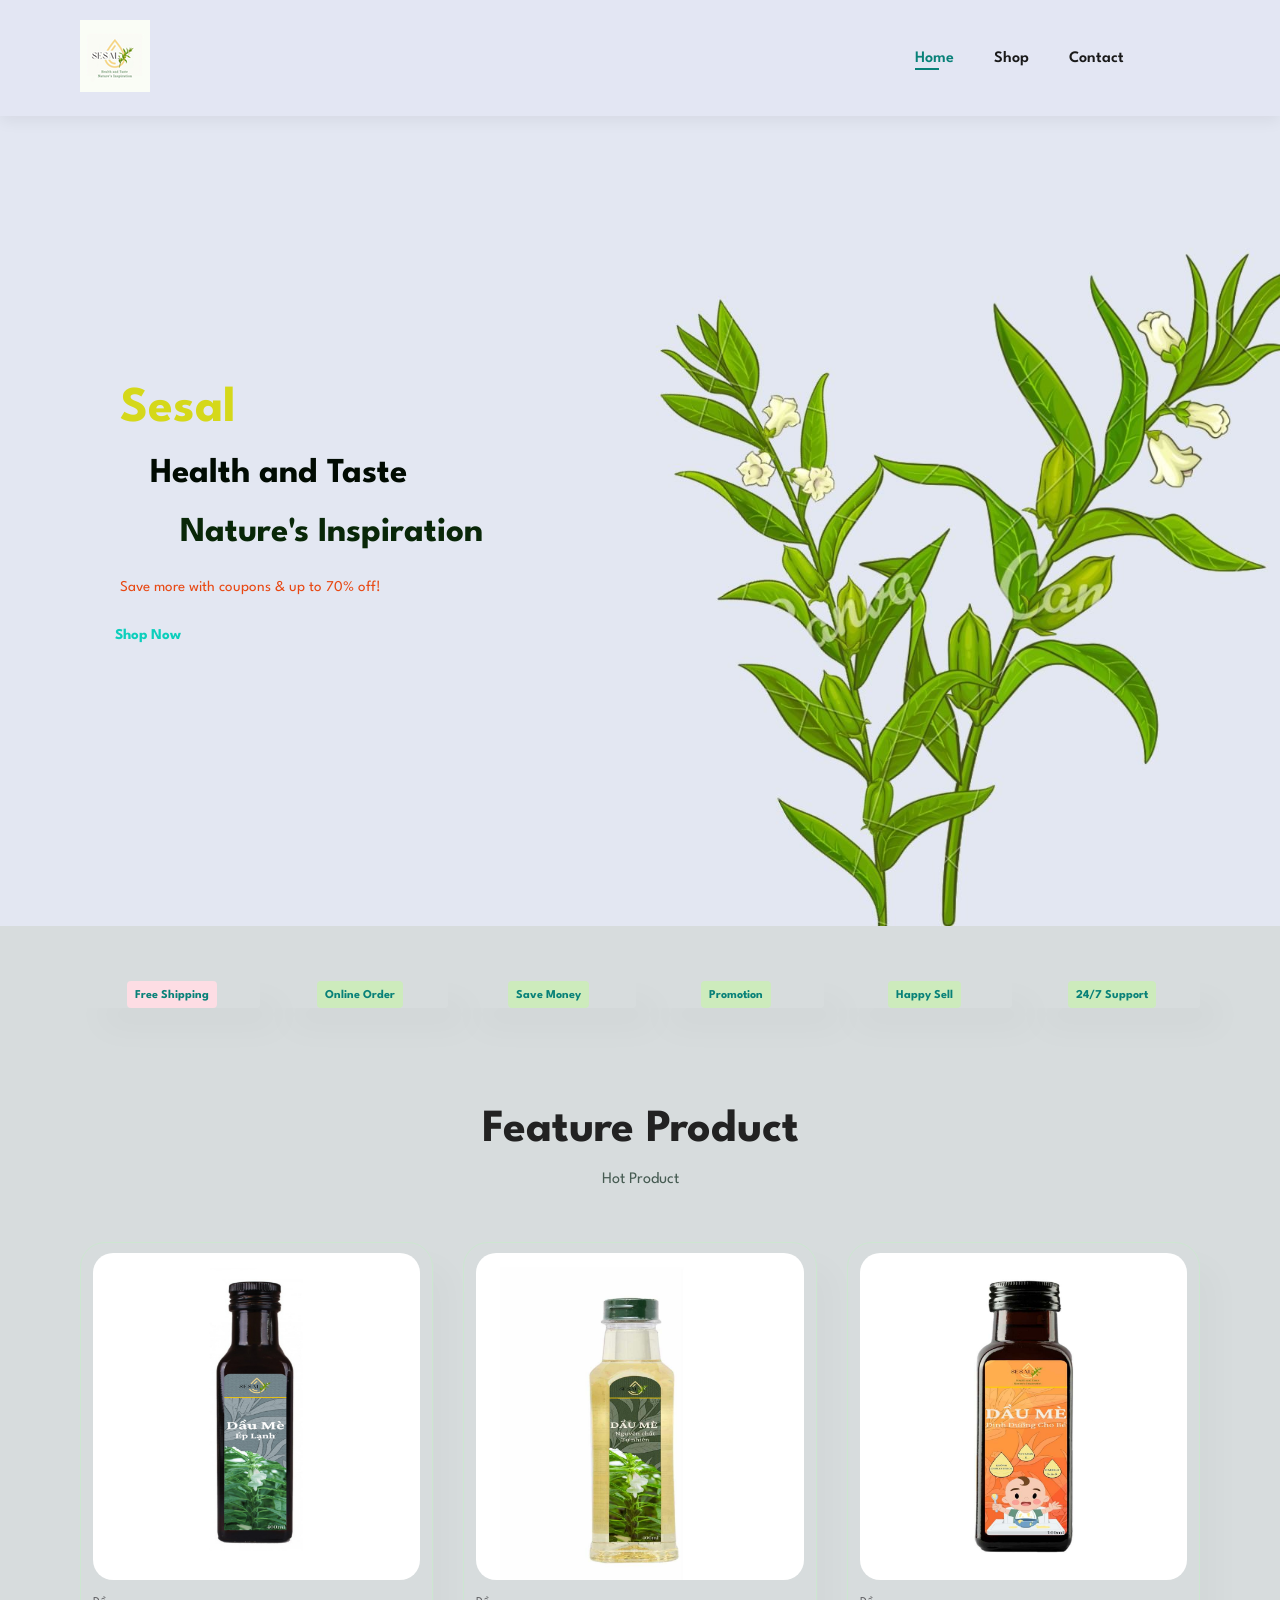
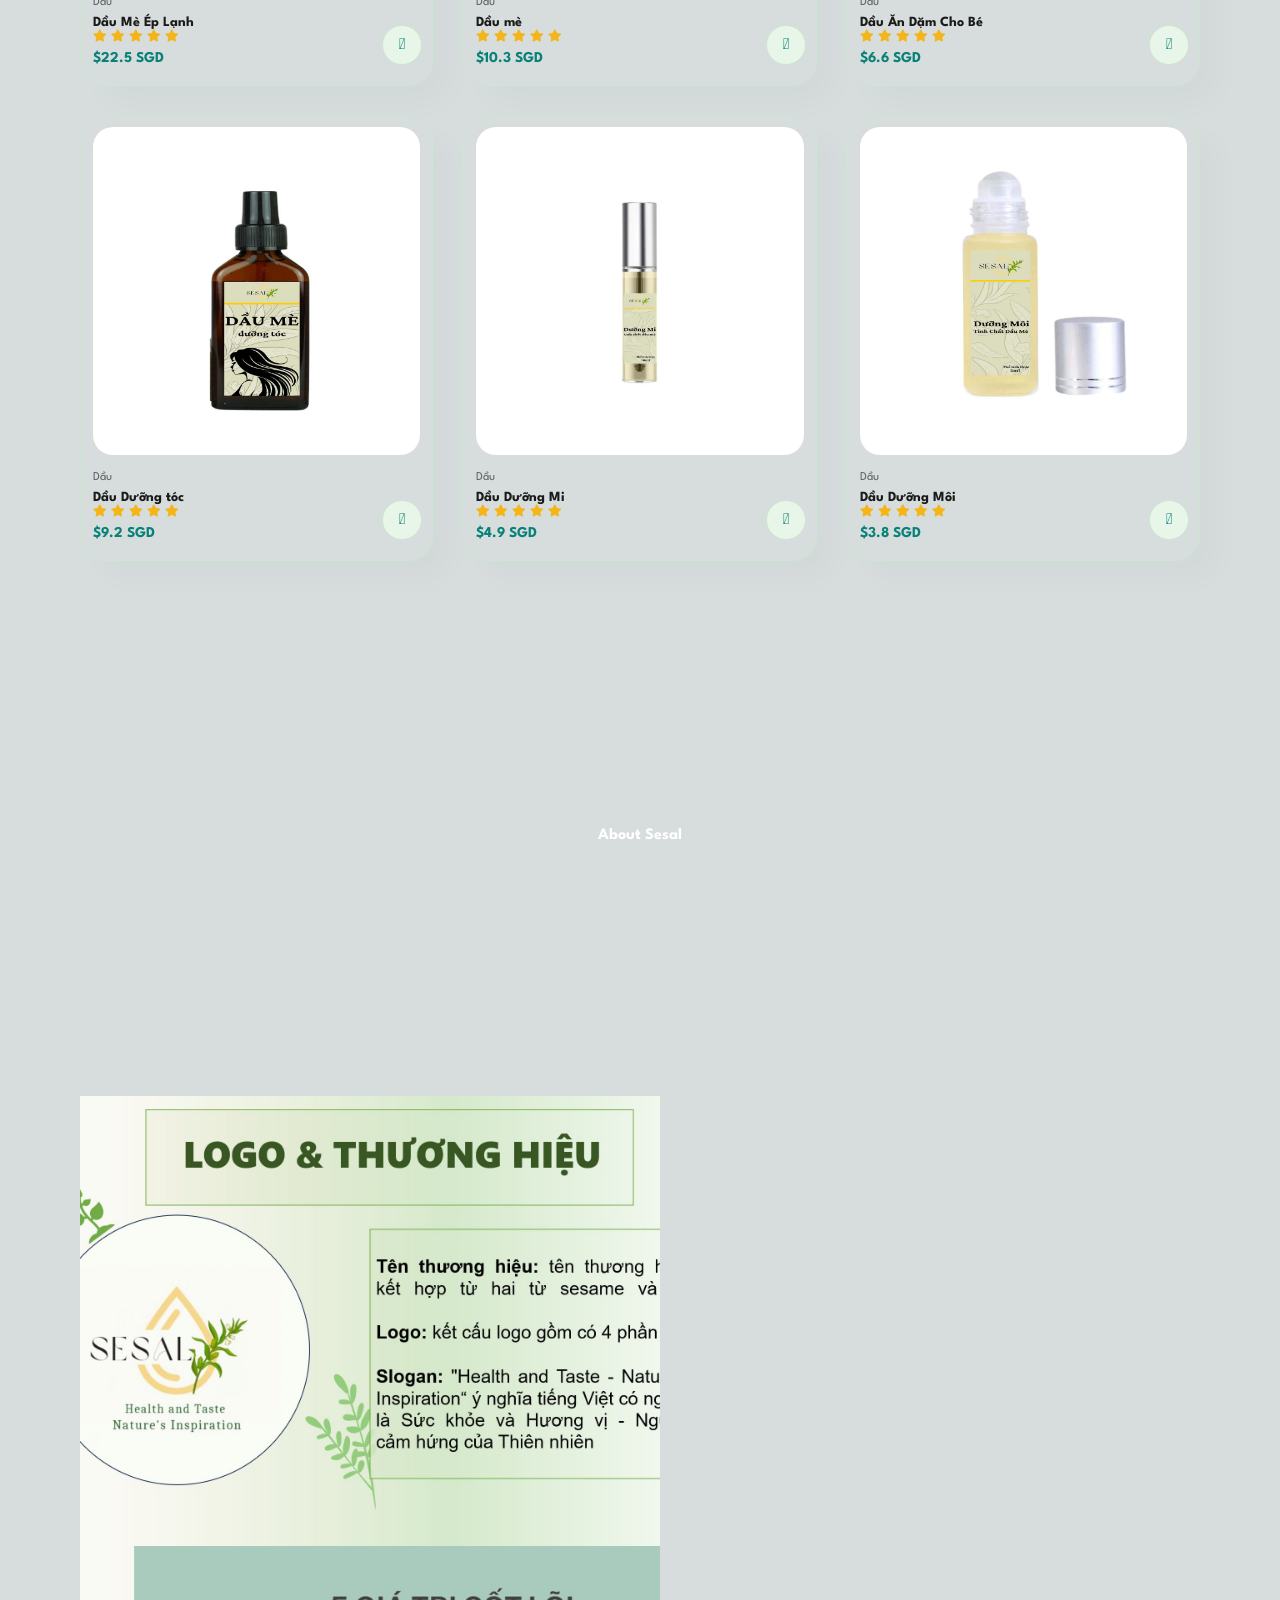
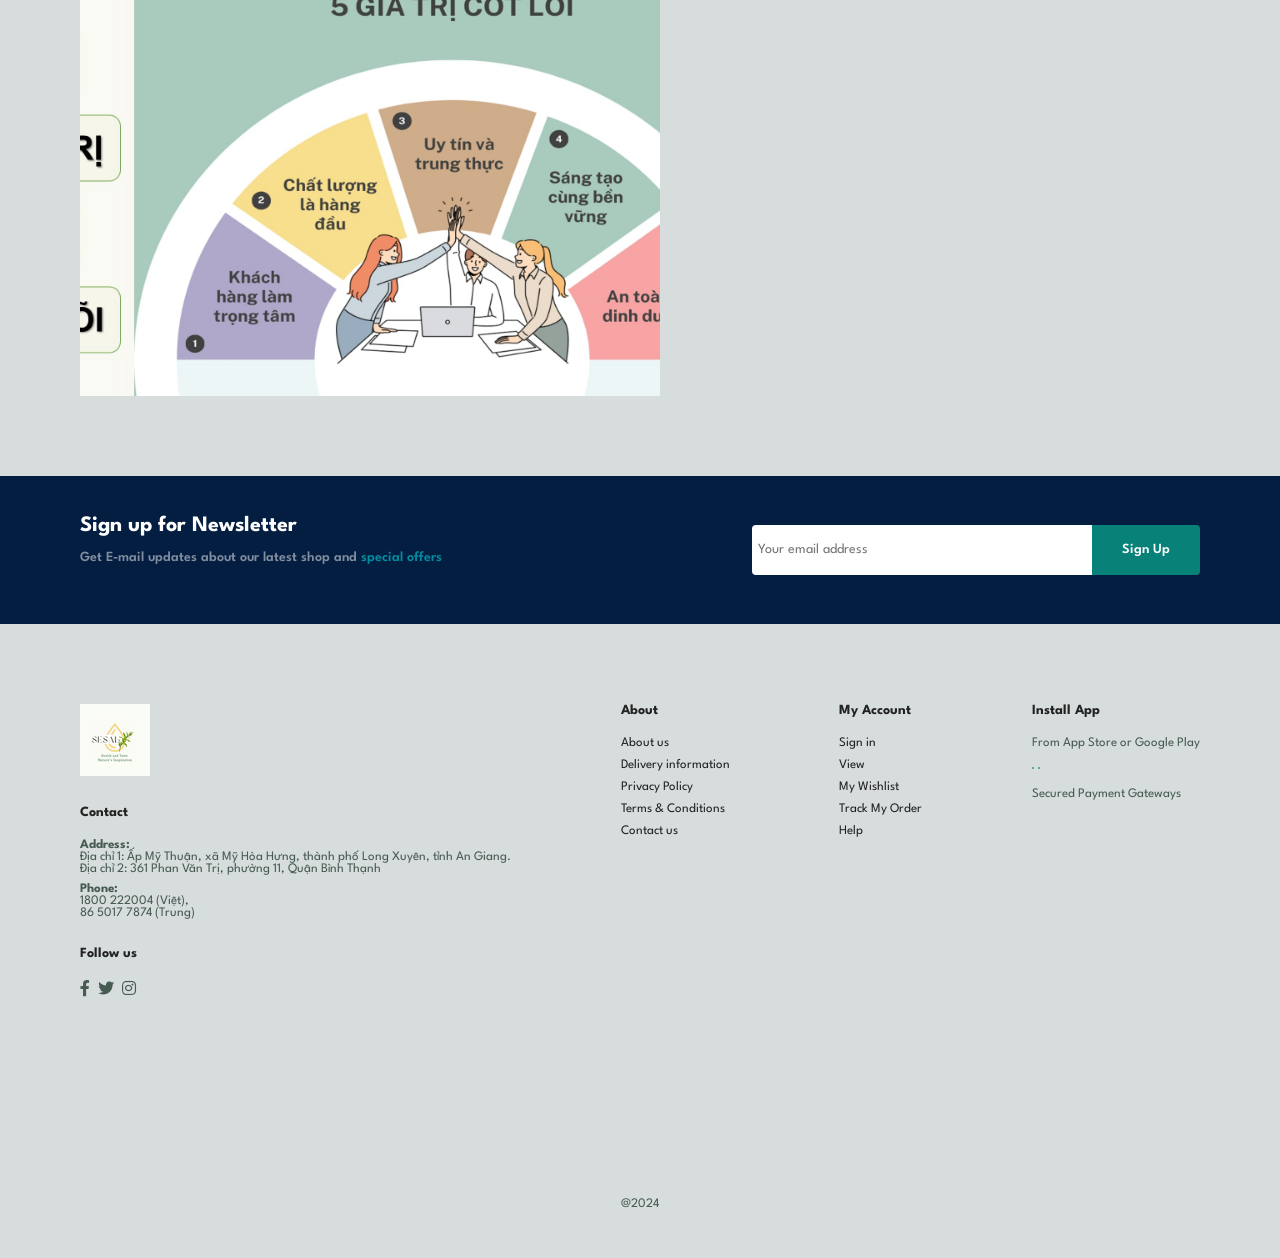
==== commit 659e6680: "ds" ====
--- a/index.html
+++ b/index.html
@@ -34,7 +34,7 @@
         <section id = "hero">
             <h4> Sesal</h4>
             <h2> Health and Taste</h2>
-            <h1> On all product</h1>
+            <h1> Nature's Inspiration</h1>
             <p>Save more with coupons & up to 70% off!</p>
             <button>Shop Now</button>
         </section>
--- a/style.css
+++ b/style.css
@@ -141,17 +141,24 @@
 }
 #hero h4{
   padding-bottom: 15px;
-  color:#cc108d;
+  color:#d5d81a;
+  font-size: 50px;
+  padding-left: 70px;
 }
 #hero h1{
-  color: #e6f110;
+  color: #092708;
+  font-size: 35px;
+  padding-left: 130px;
 }
 #hero h2{
-  color: #314733;
+  color: #010b02;
+  font-size: 35px;
+  padding-left: 100px;
 }
 #hero p{
   color: #e84813;
-  font-size: 20px;
+  font-size: 15px;
+   padding-left: 70px;
 }
 #hero button{
   background-image: url("img/button.png");
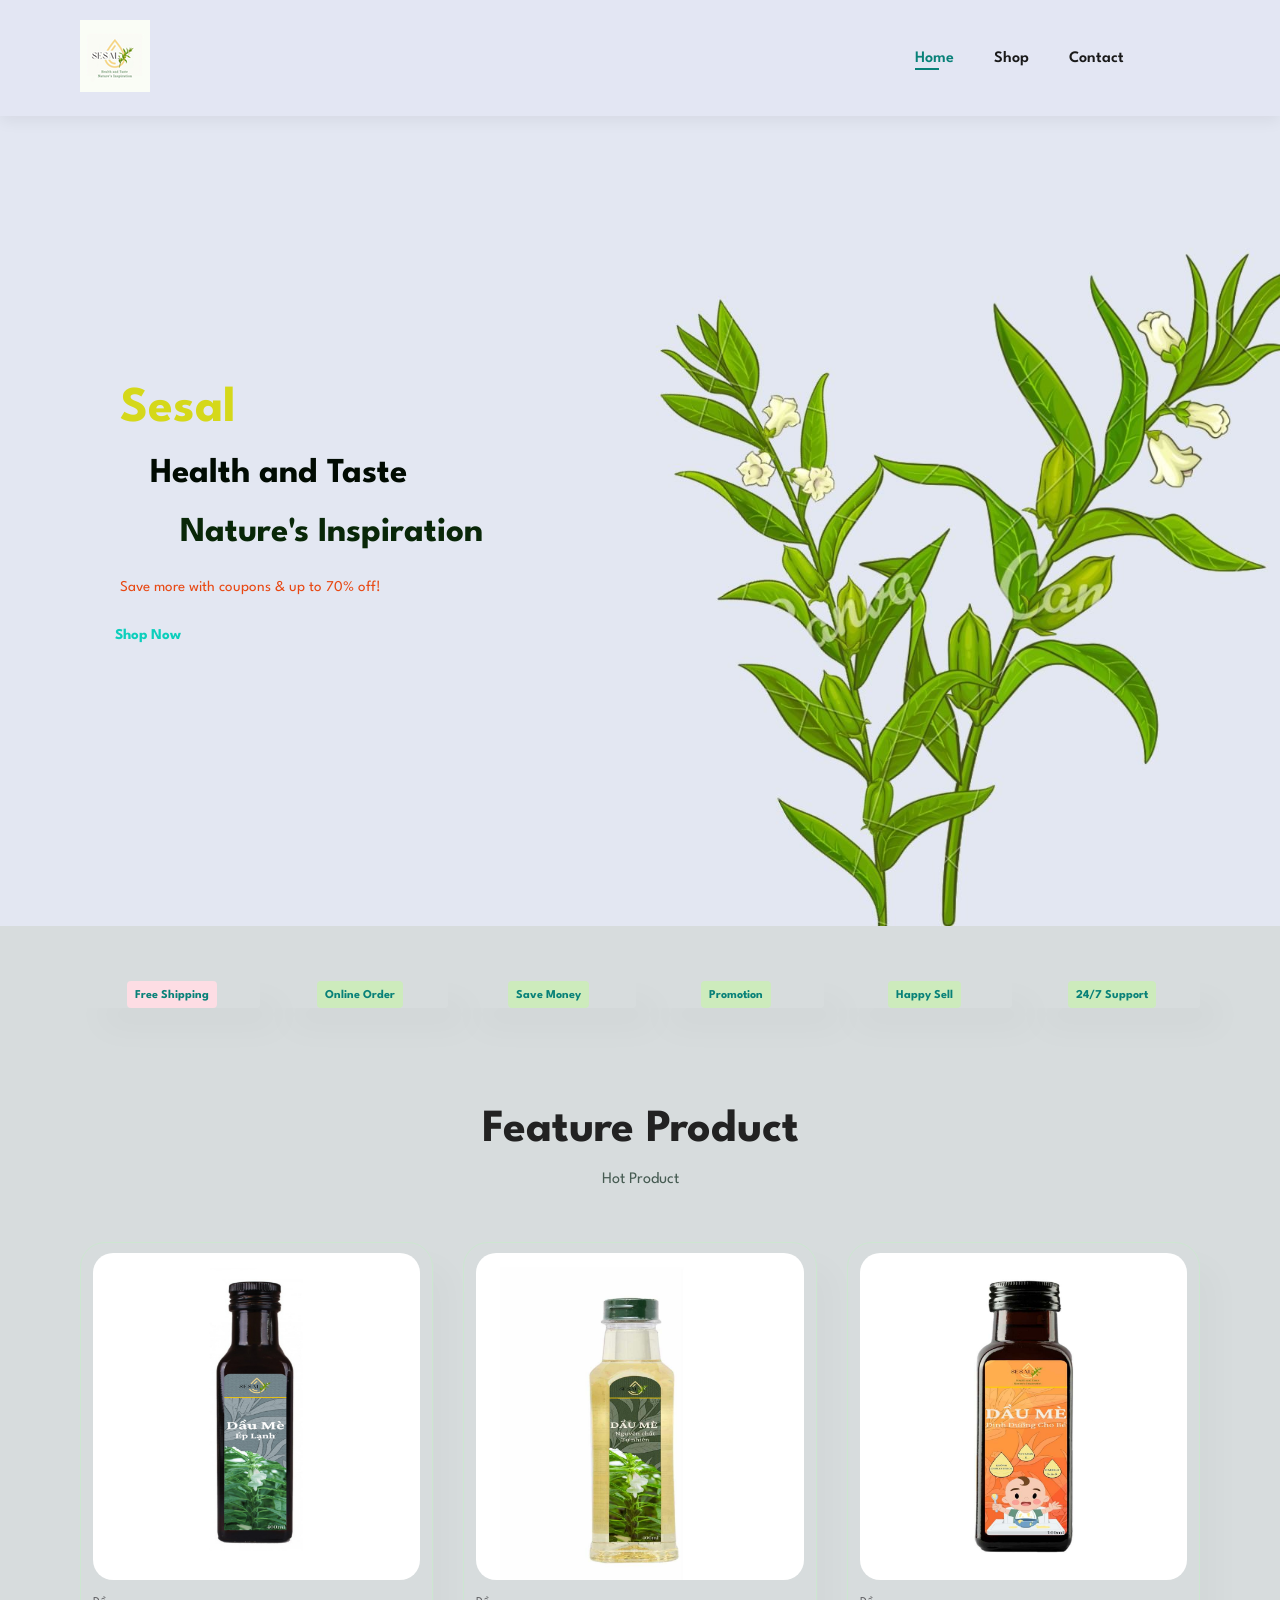
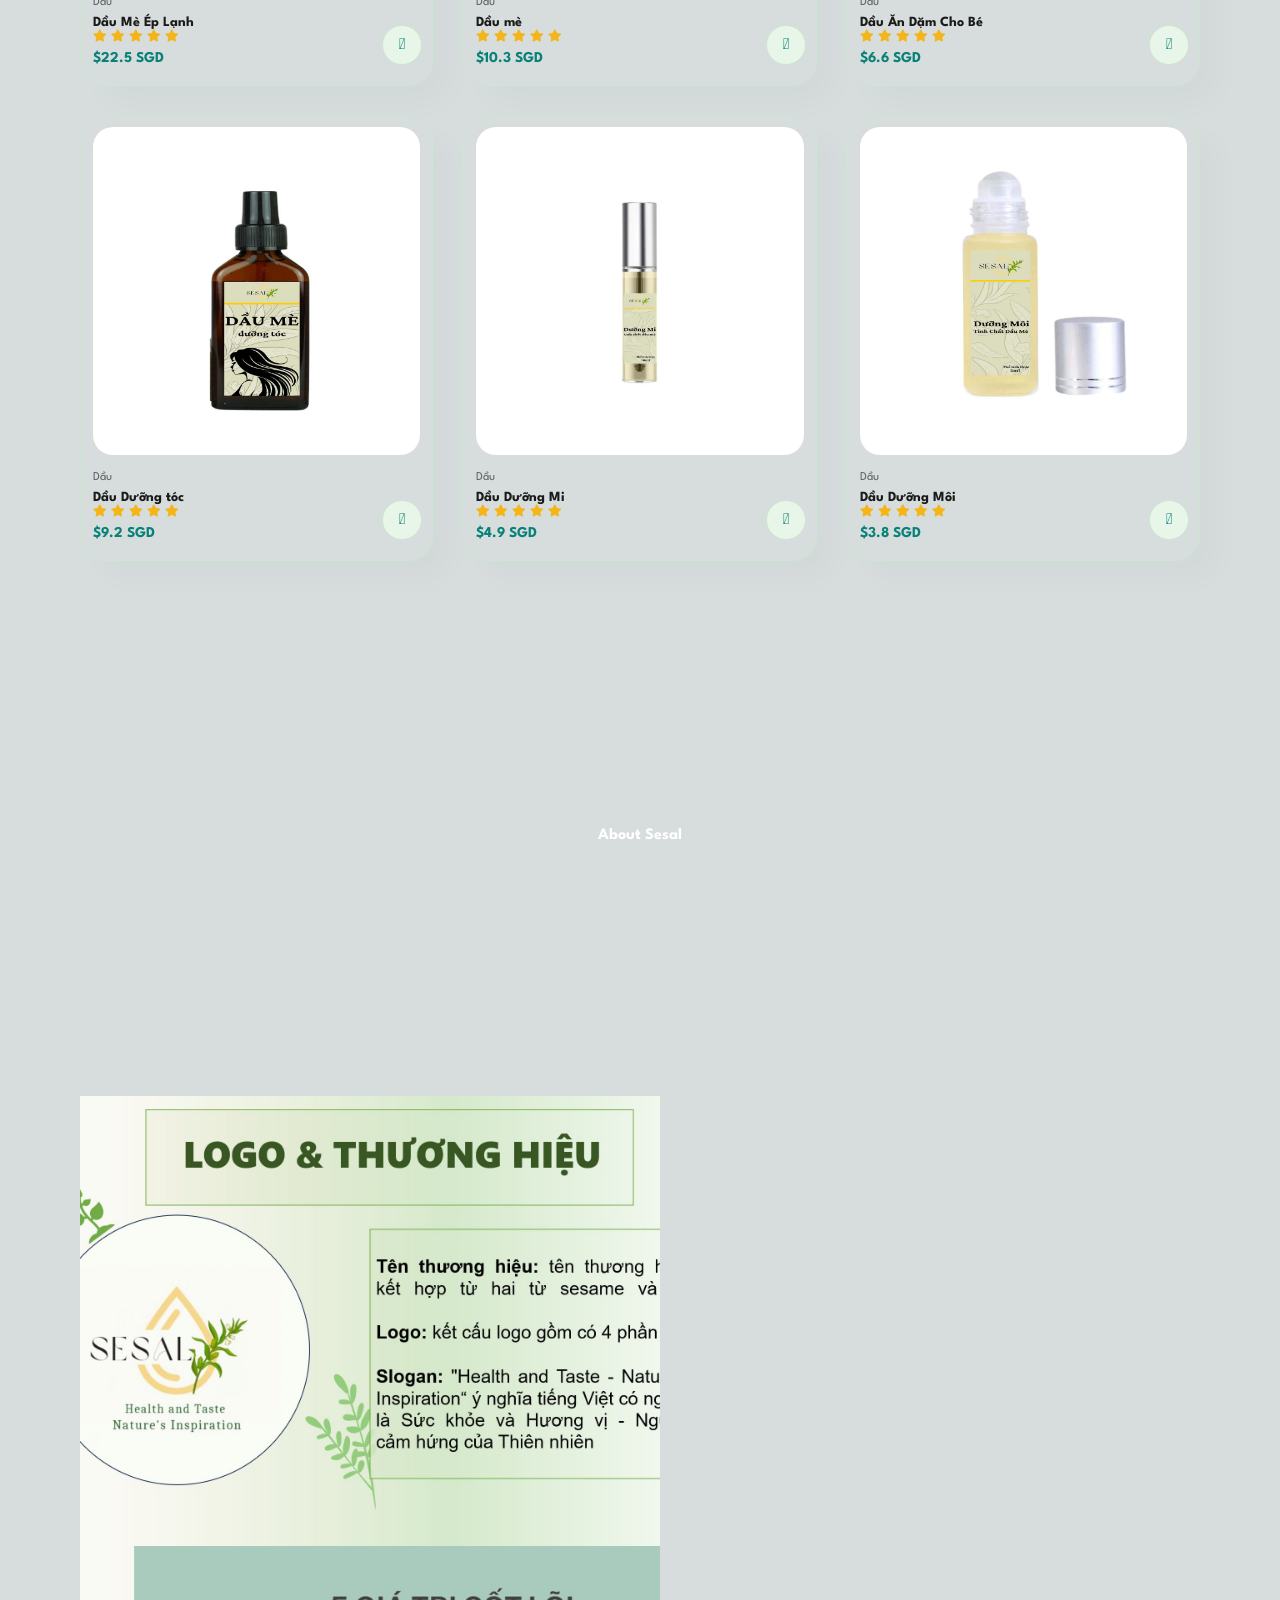
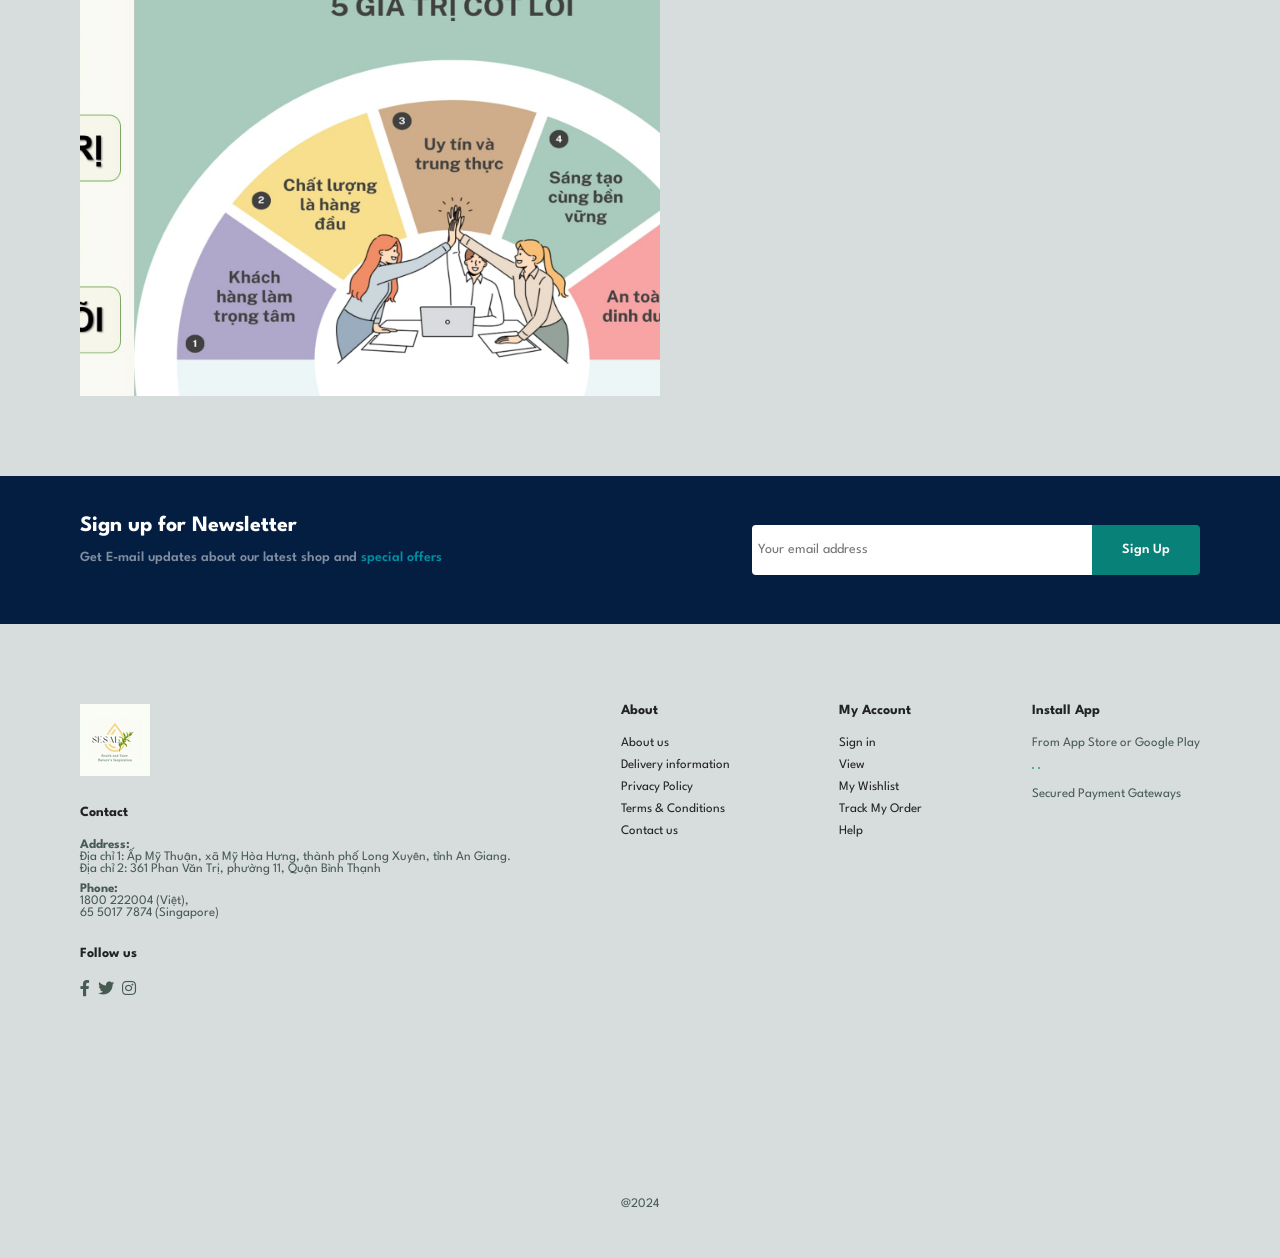
==== commit 0285aaa1: "final" ====
--- a/index.html
+++ b/index.html
@@ -217,7 +217,7 @@
                      </p>
                 <p> <strong>Phone: </strong>  </br>1800 222004 (Việt),
                 </br>
-                    86 5017 7874 (Trung)
+                   65 5017 7874 (Singapore)
                     </p>
                 <div class="follow">
                     <h4>Follow us</h4>
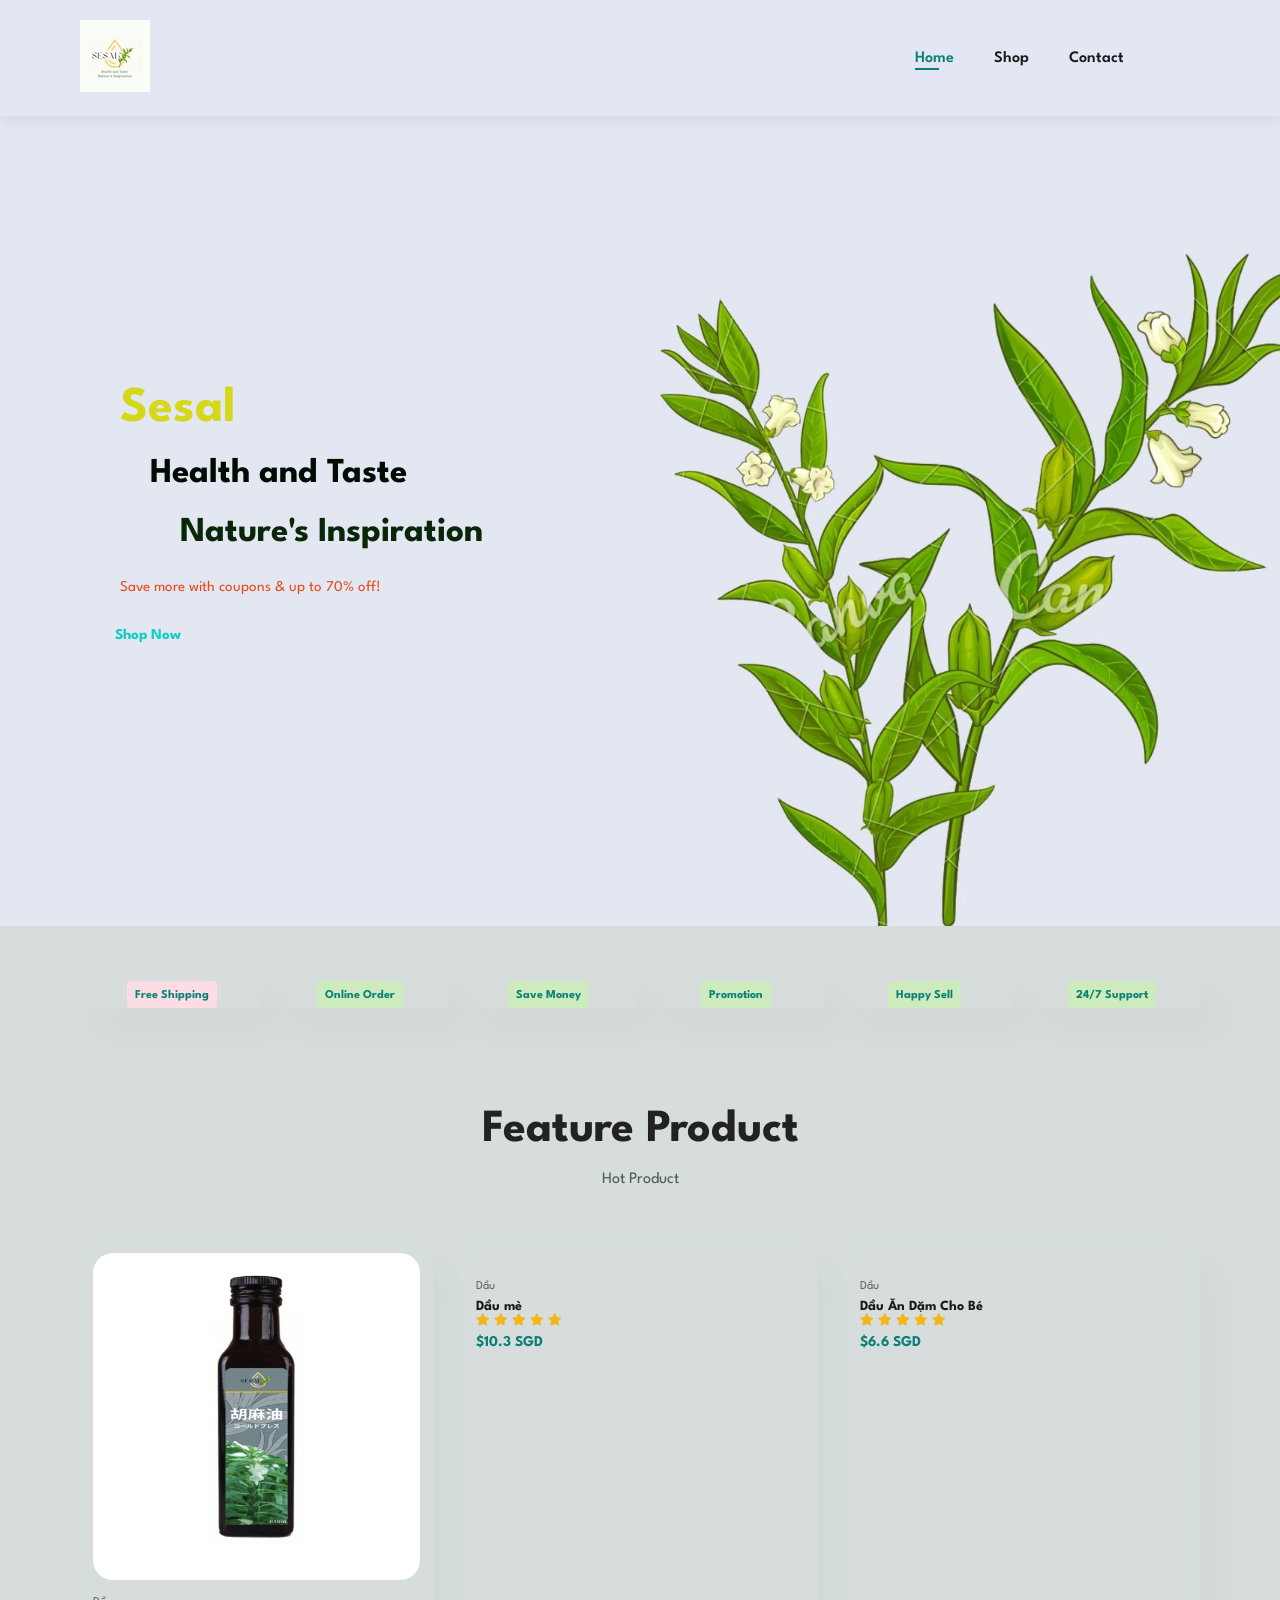
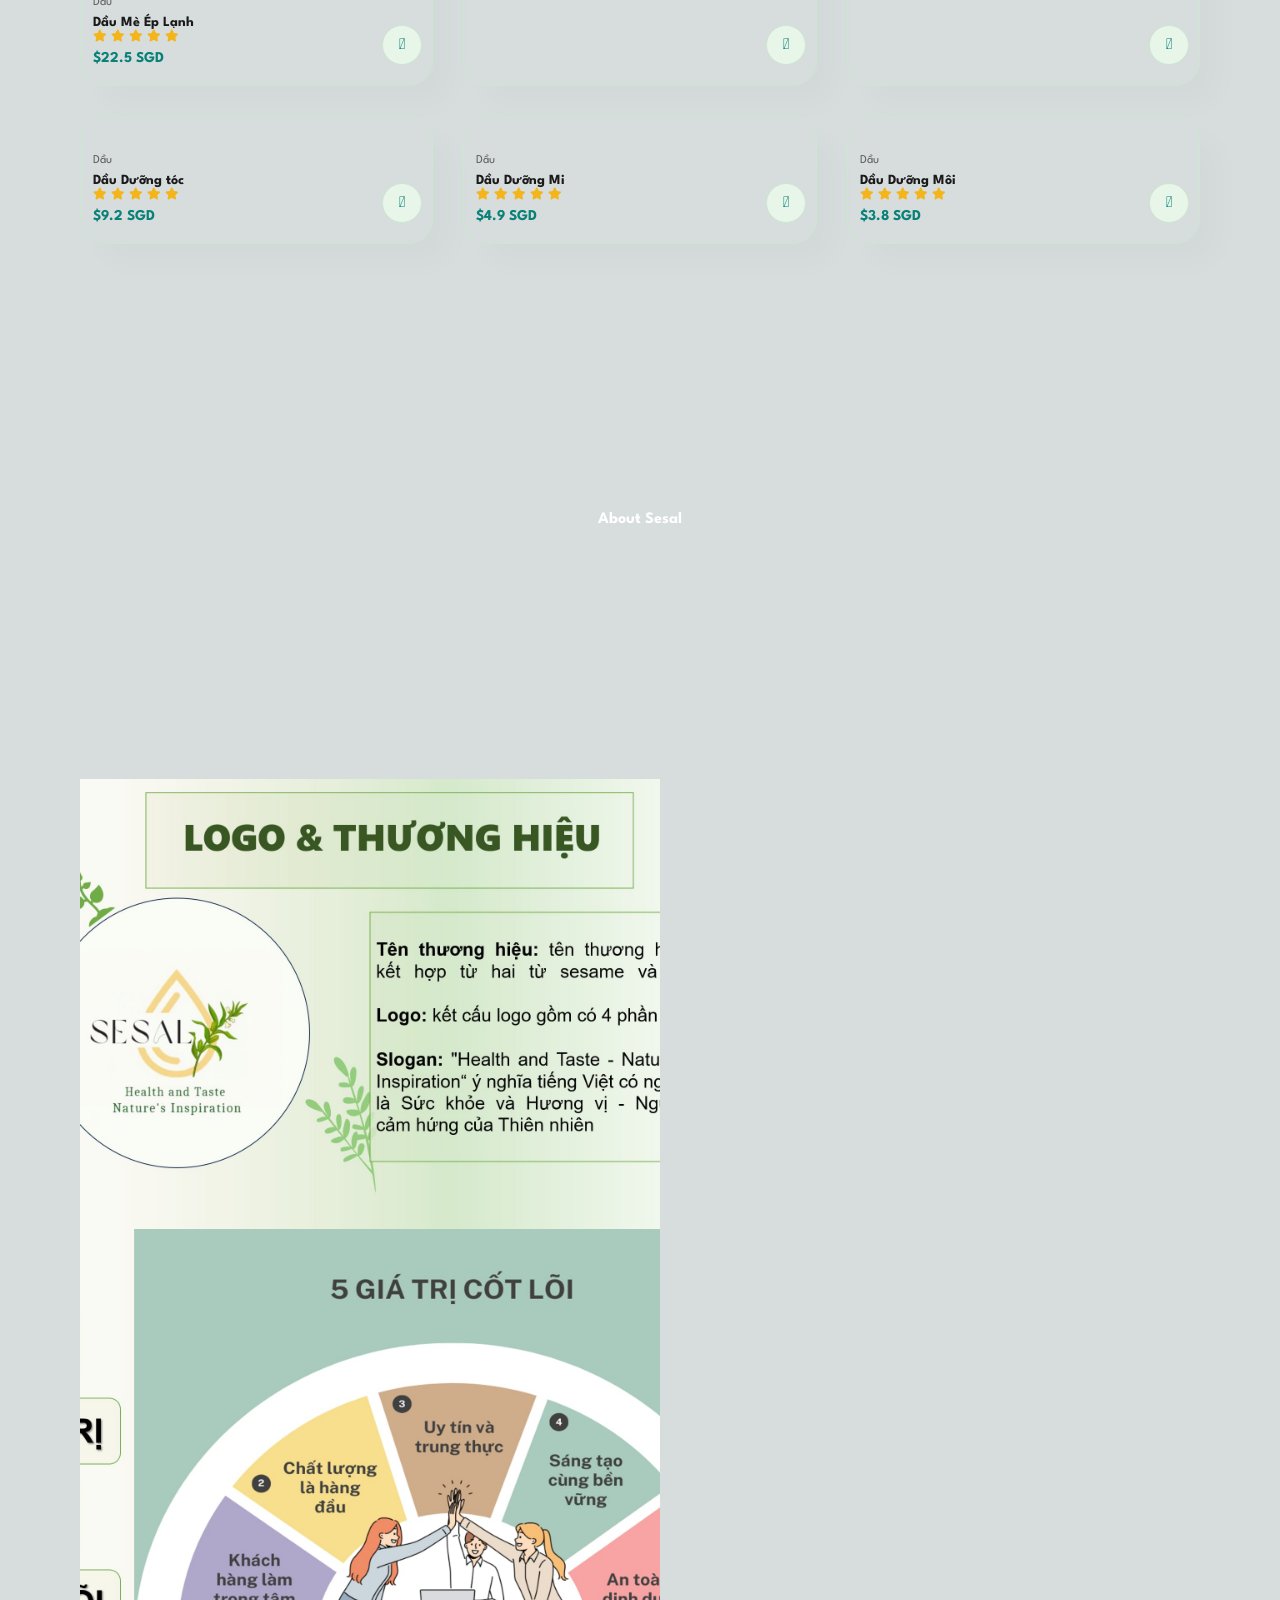
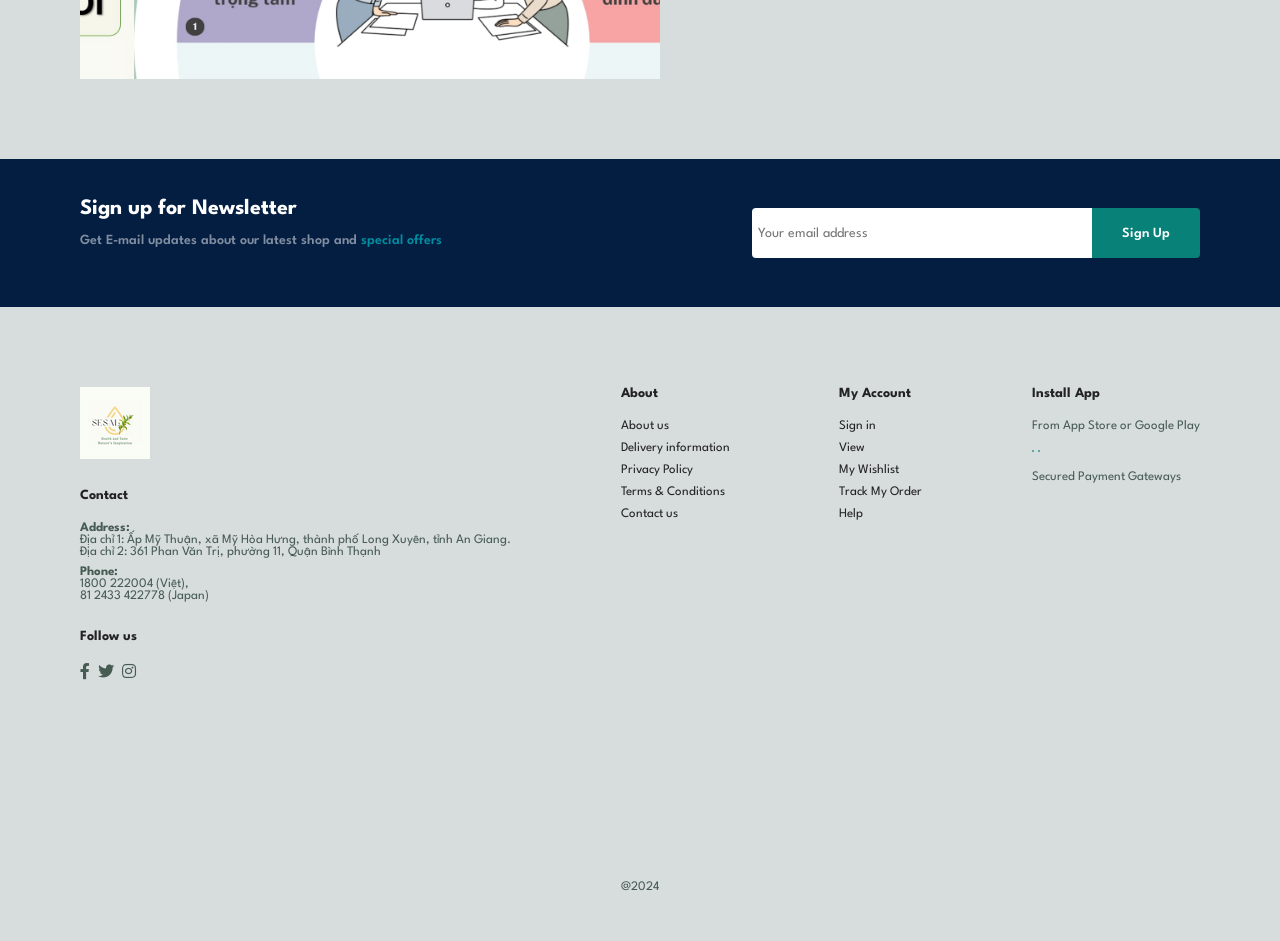
==== commit b17f67dd: "fix" ====
--- a/index.html
+++ b/index.html
@@ -217,7 +217,7 @@
                      </p>
                 <p> <strong>Phone: </strong>  </br>1800 222004 (Việt),
                 </br>
-                   65 5017 7874 (Singapore)
+                81 2433 422778 (Japan)
                     </p>
                 <div class="follow">
                     <h4>Follow us</h4>
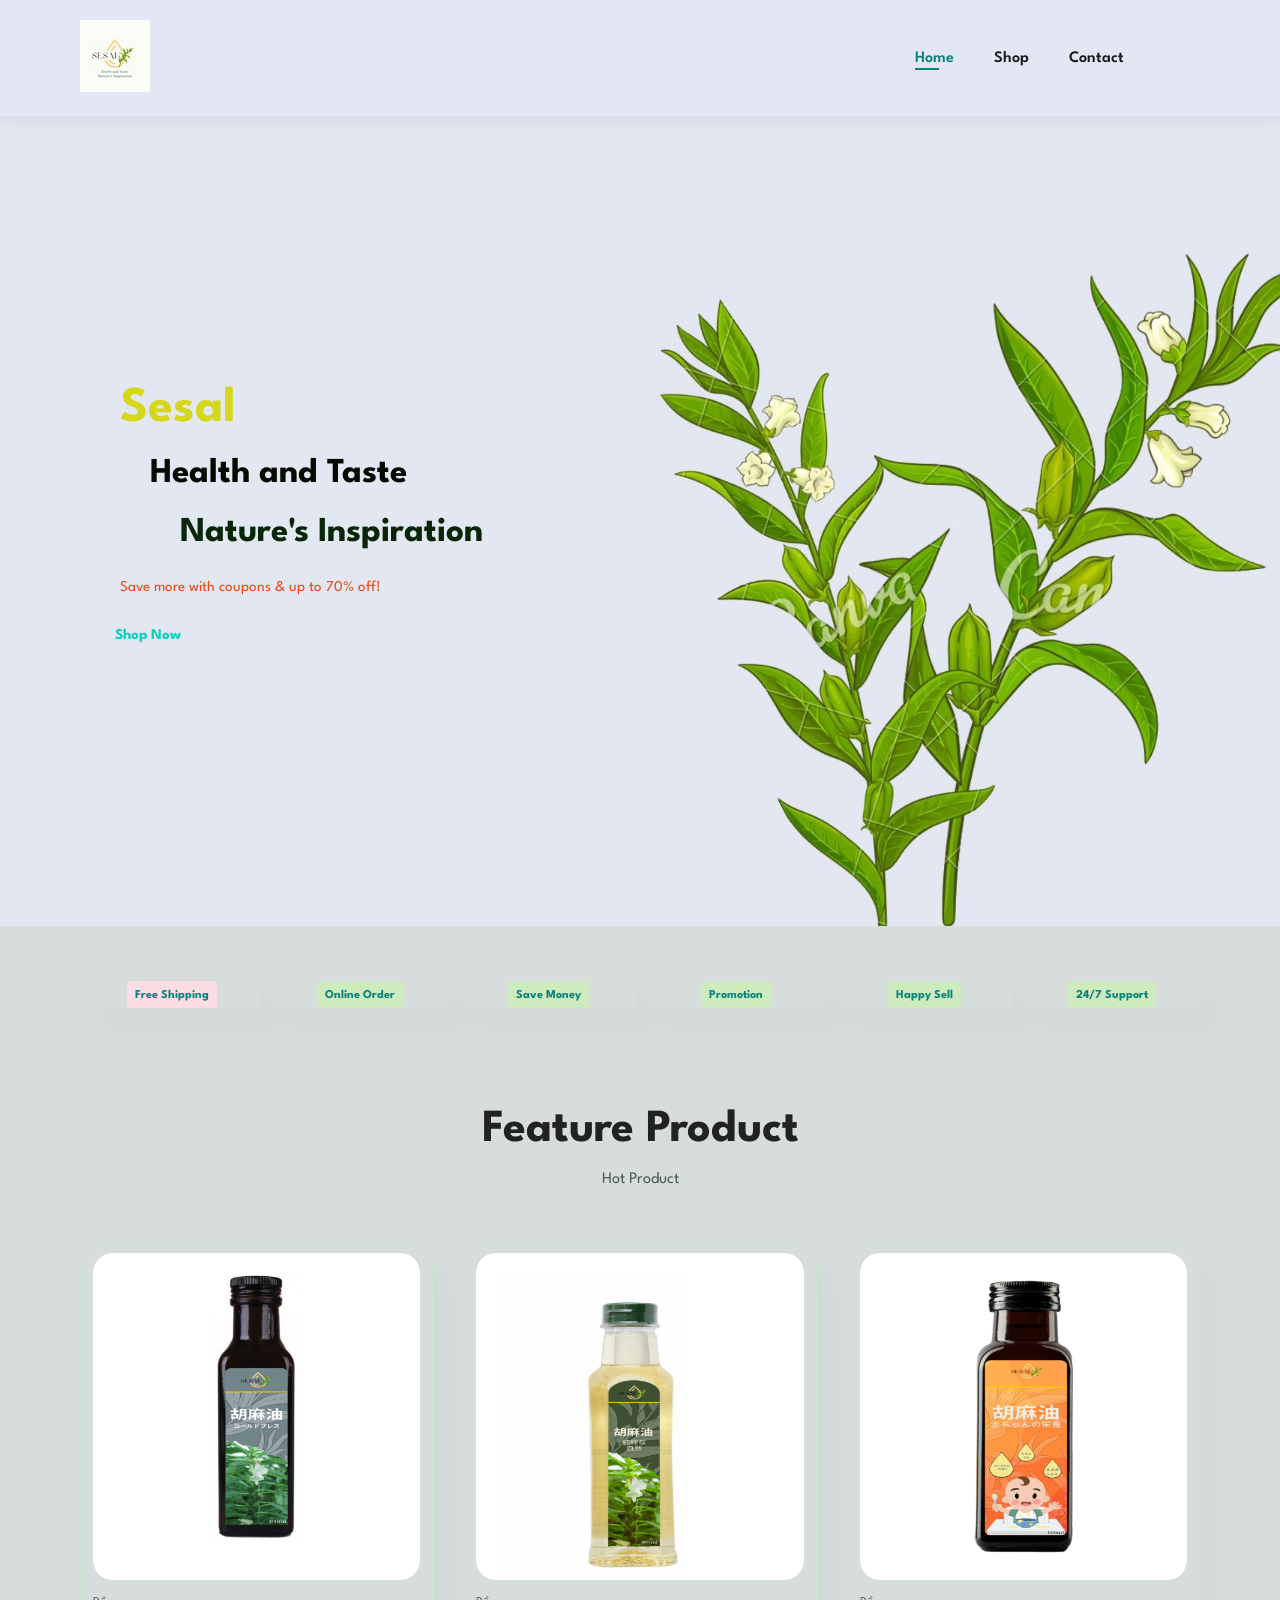
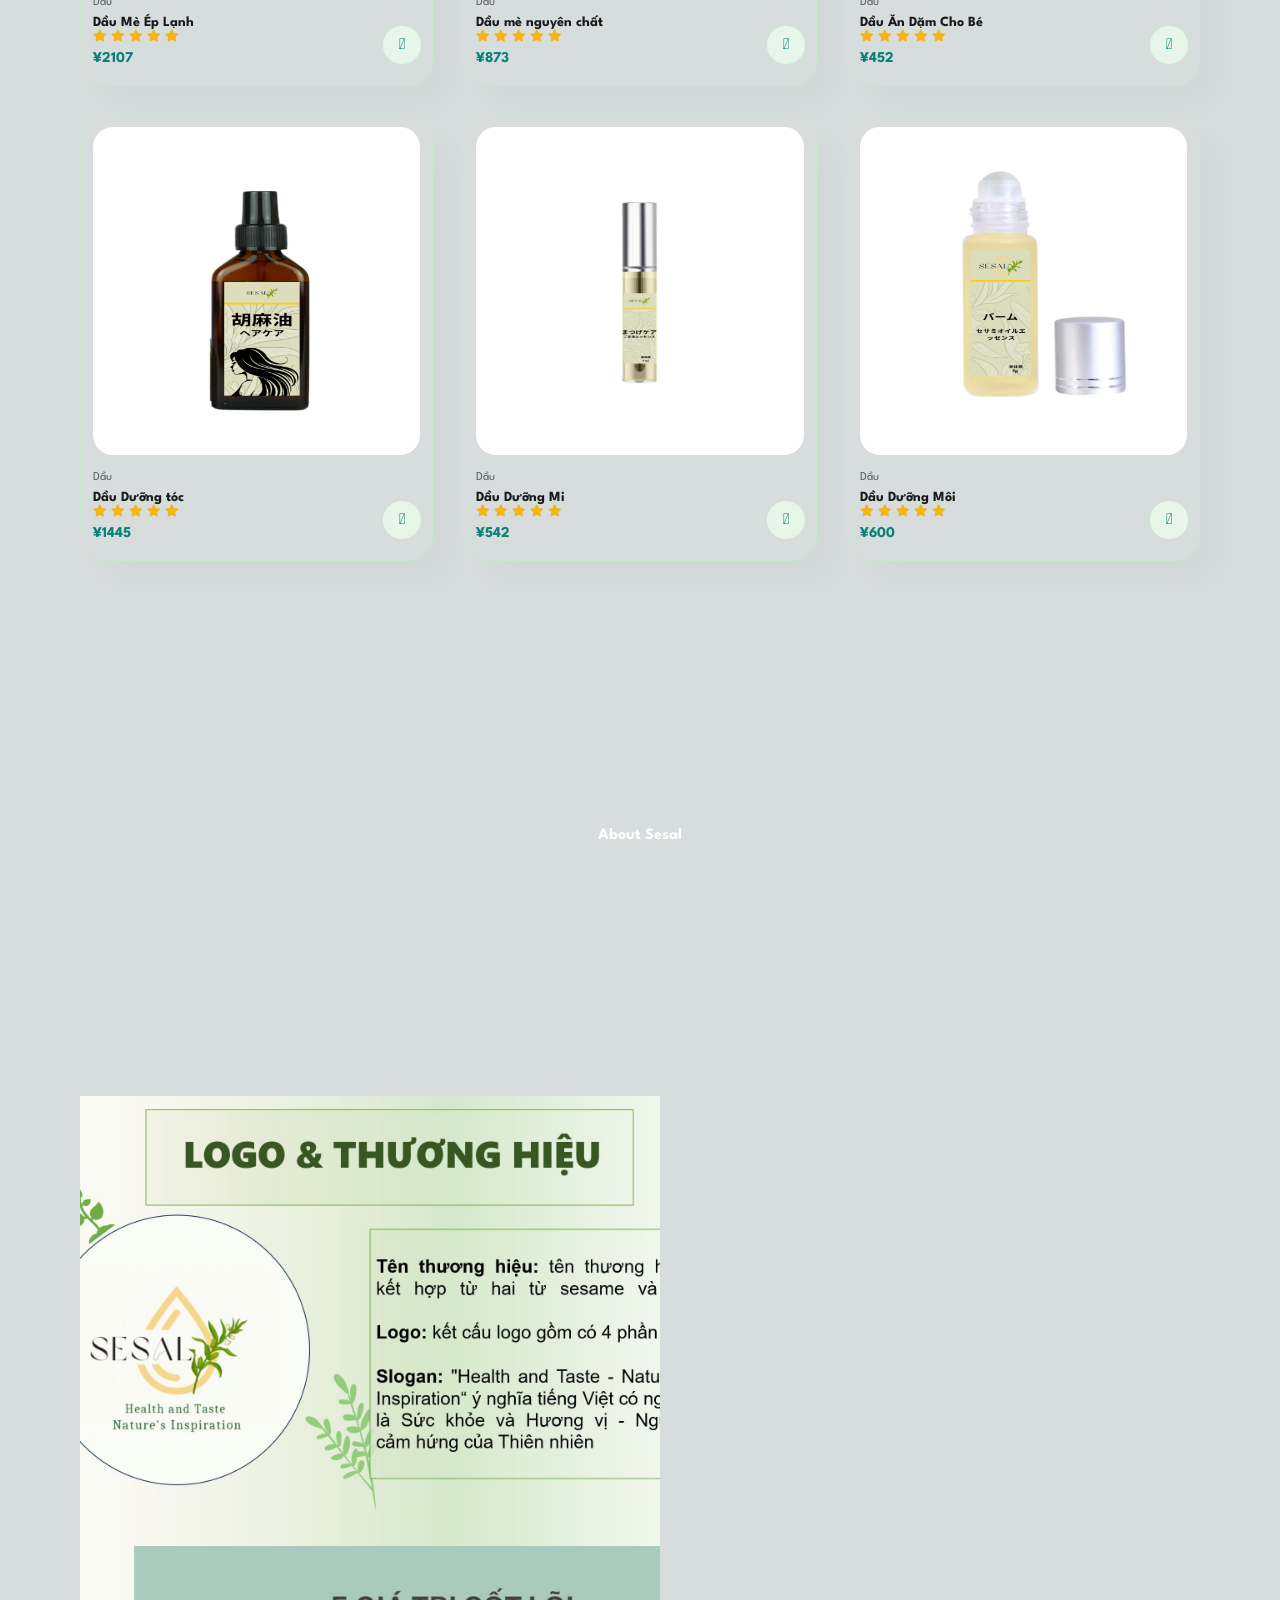
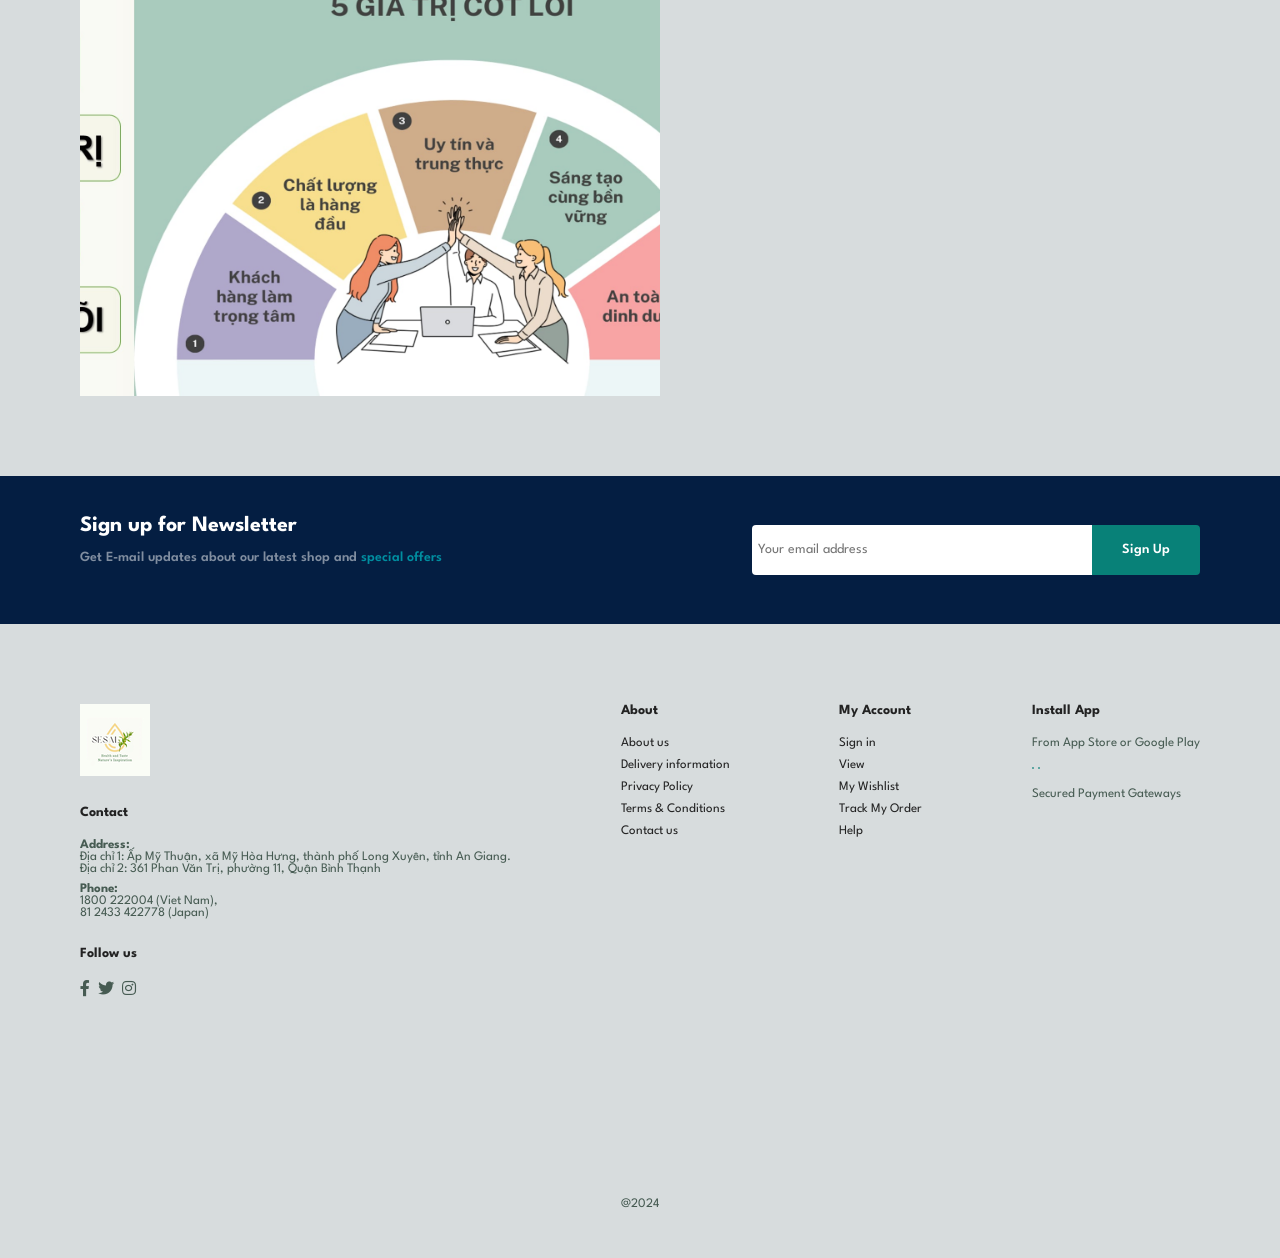
==== commit ab4b5e85: "sdf" ====
--- a/index.html
+++ b/index.html
@@ -83,15 +83,15 @@
                             <i class="fas fa-star"></i>
                             <i class="fas fa-star"></i>
                         </div>
-                      <h4>$22.5 SGD</h4>
+                      <h4>¥2107</h4>
                  </div>
                  <a href="#"><i class="fal fa-shopping-cart cart"></i></a>
                </div>
                <div class="pro" onclick="window.location.href='sproduct1.html';">
-                <img src="img/products/f2.jpg" alt="">
+                <img src="img/products/f2.png" alt="">
                 <div class="des">
                     <span>Dầu</span>
-                    <h5>Dầu mè</h5>
+                    <h5>Dầu mè nguyên chất</h5>
                     <div class="star">
                         <i class="fas fa-star"></i>
                         <i class="fas fa-star"></i>
@@ -99,12 +99,12 @@
                         <i class="fas fa-star"></i>
                         <i class="fas fa-star"></i>
                     </div>
-                  <h4>$10.3 SGD</h4>
+                  <h4>¥873</h4>
              </div>
              <a href="#"><i class="fal fa-shopping-cart cart"></i></a>
            </div>
            <div class="pro" onclick="window.location.href='sproduct2.html';">
-            <img src="img/products/f3.jpg" alt="">
+            <img src="img/products/f3.png" alt="">
             <div class="des">
                 <span>Dầu</span>
                 <h5>Dầu Ăn Dặm Cho Bé</h5>
@@ -115,12 +115,12 @@
                     <i class="fas fa-star"></i>
                     <i class="fas fa-star"></i>
                 </div>
-              <h4>$6.6 SGD</h4>
+              <h4>¥452</h4>
          </div>
          <a href="#"><i class="fal fa-shopping-cart cart"></i></a>
        </div>
        <div class="pro" onclick="window.location.href='sproduct3.html';">
-        <img src="img/products/f4.jpg" alt="">
+        <img src="img/products/f4.png" alt="">
         <div class="des">
             <span>Dầu</span>
             <h5>Dầu Dưỡng tóc</h5>
@@ -131,12 +131,12 @@
                 <i class="fas fa-star"></i>
                 <i class="fas fa-star"></i>
             </div>
-          <h4>$9.2 SGD</h4>
+          <h4>¥1445</h4>
      </div>
      <a href="#"><i class="fal fa-shopping-cart cart"></i></a>
    </div>
    <div class="pro" onclick="window.location.href='sproduct4.html';">
-    <img src="img/products/f5.jpg" alt="">
+    <img src="img/products/f5.png" alt="">
     <div class="des">
         <span>Dầu</span>
         <h5>Dầu Dưỡng Mi</h5>
@@ -147,12 +147,12 @@
             <i class="fas fa-star"></i>
             <i class="fas fa-star"></i>
         </div>
-      <h4>$4.9 SGD</h4>
+      <h4>¥542</h4>
  </div>
  <a href="#"><i class="fal fa-shopping-cart cart"></i></a>
 </div>
 <div class="pro" onclick="window.location.href='sproduct5.html';">
-    <img src="img/products/f6.jpg" alt="">
+    <img src="img/products/f6.png" alt="">
     <div class="des">
         <span>Dầu</span>
         <h5>Dầu Dưỡng Môi</h5>
@@ -163,7 +163,7 @@
             <i class="fas fa-star"></i>
             <i class="fas fa-star"></i>
         </div>
-      <h4>$3.8 SGD</h4>
+      <h4>¥600</h4>
  </div>
  <a href="#"><i class="fal fa-shopping-cart cart"></i></a>
 </div>
@@ -215,7 +215,7 @@
                 </br>
                     Địa chỉ 2: 361 Phan Văn Trị, phường 11, Quận Bình Thạnh
                      </p>
-                <p> <strong>Phone: </strong>  </br>1800 222004 (Việt),
+                <p> <strong>Phone: </strong>  </br>1800 222004 (Viet Nam),
                 </br>
                 81 2433 422778 (Japan)
                     </p>
